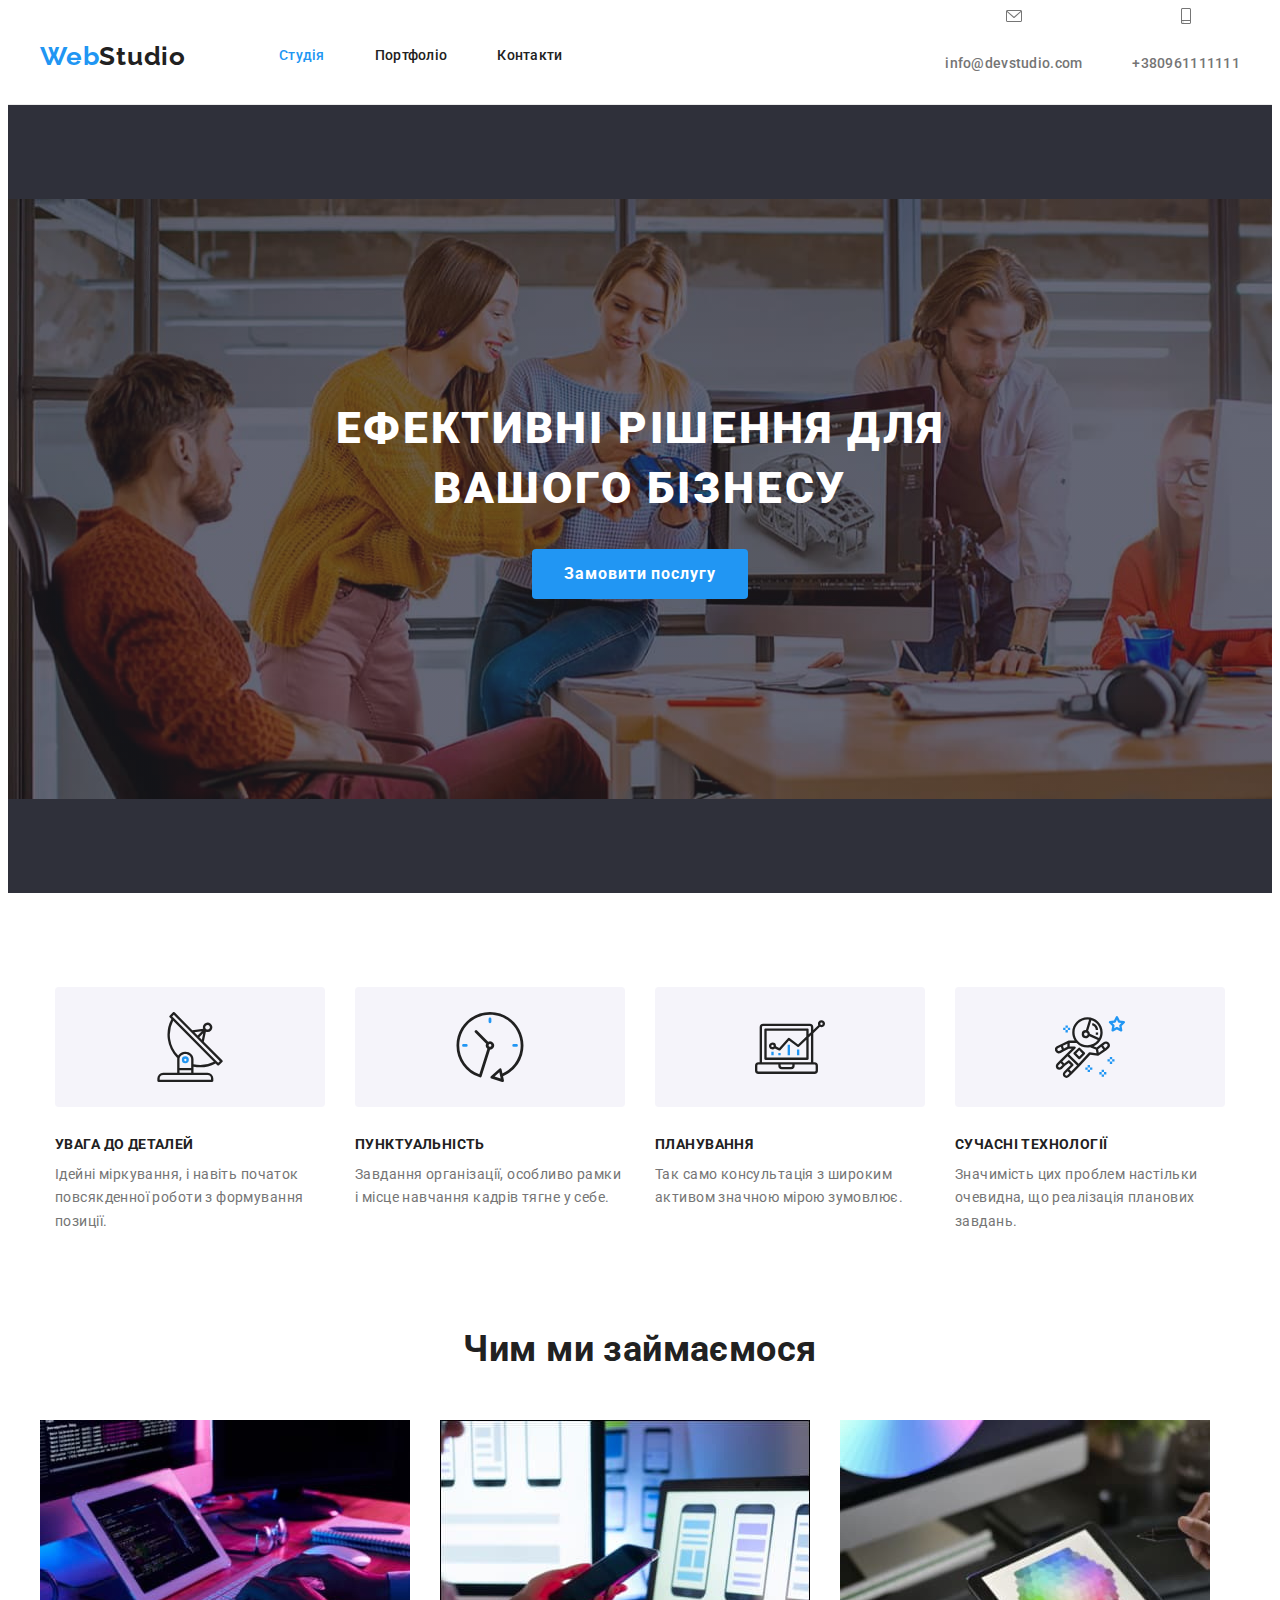
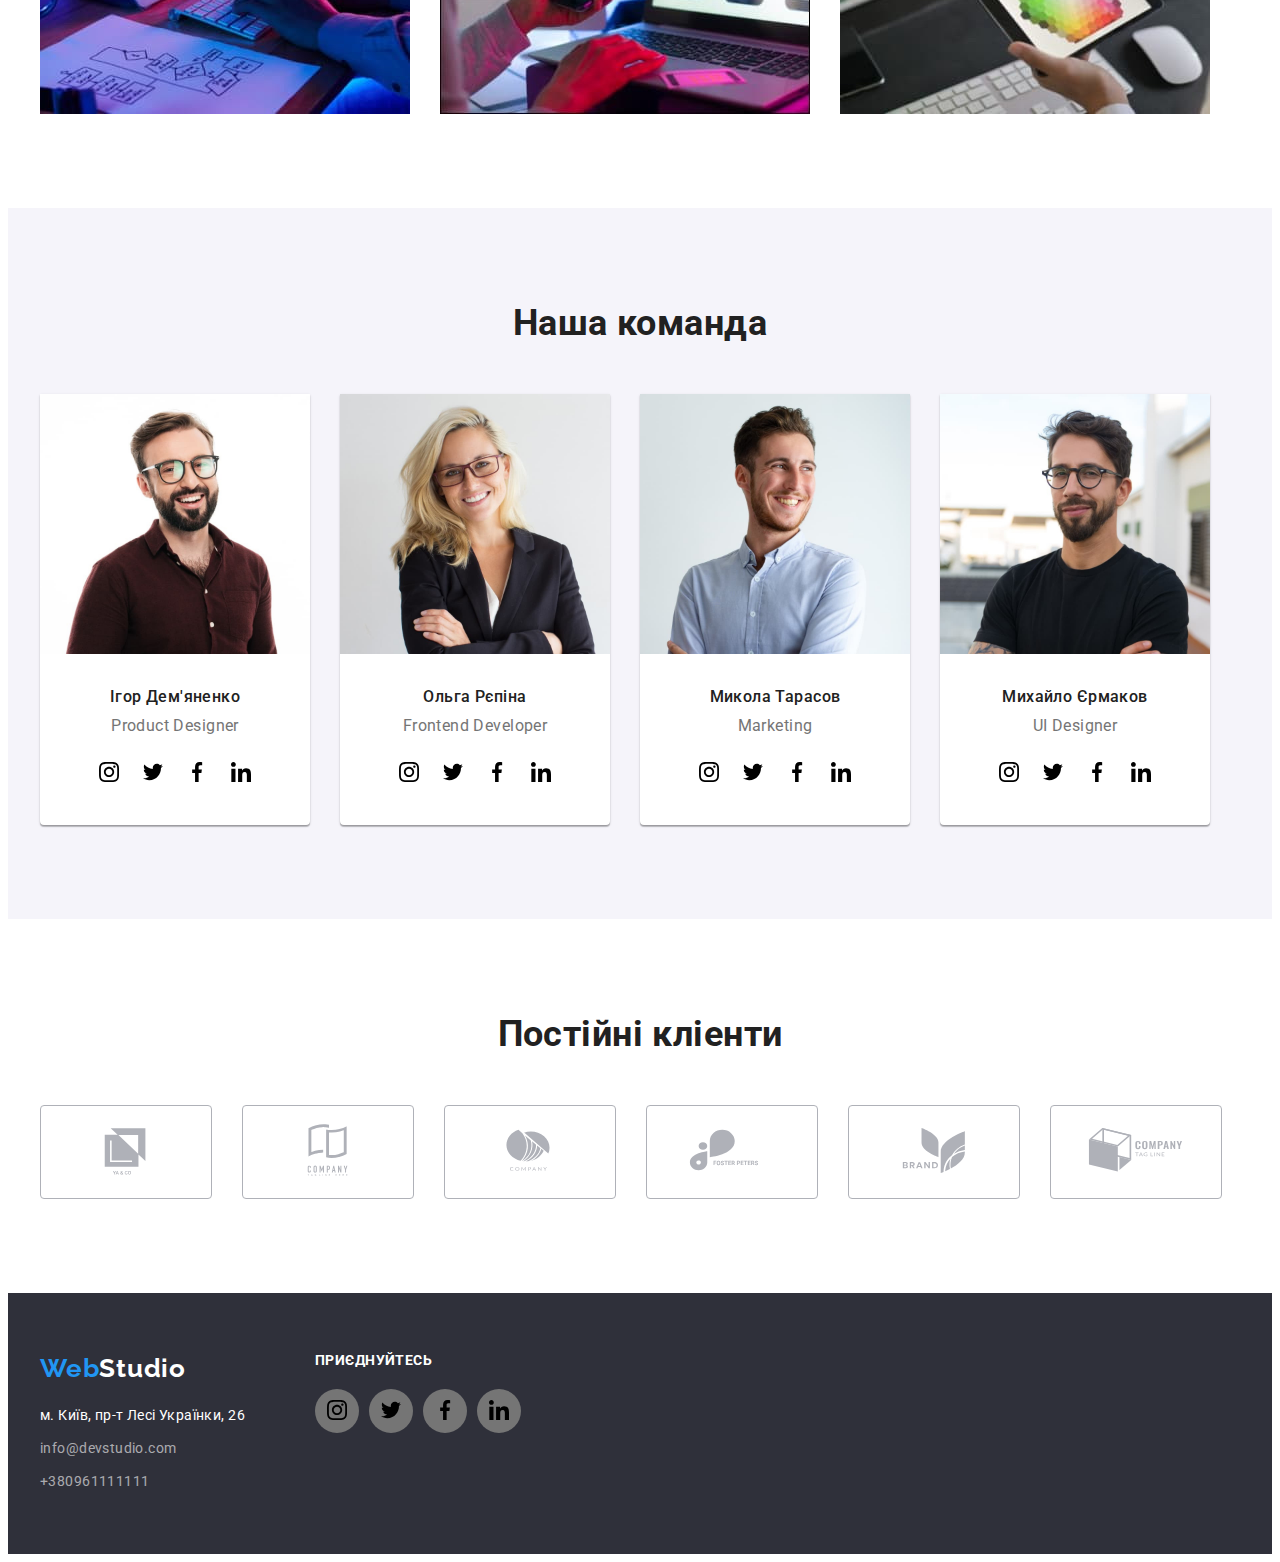
==== index.html @ 3941d67d "зробив посилання" ====
<!DOCTYPE html>
<html lang="uk">

<head>
    <meta charset="UTF-8">
    <meta name="viewport" content="width=device-width, initial-scale=1.0">
    <title>Document</title>
    <link
        href="https://fonts.googleapis.com/css2?family=Raleway:wght@700&family=Roboto:wght@400;500;700;900&display=swap"
        rel="stylesheet" />
    <link rel="stylesheet" href="https://cdnjs.cloudflare.com/ajax/libs/modern-normalize/1.1.0/modern-normalize.min.css"
        integrity="sha512-wpPYUAdjBVSE4KJnH1VR1HeZfpl1ub8YT/NKx4PuQ5NmX2tKuGu6U/JRp5y+Y8XG2tV+wKQpNHVUX03MfMFn9Q=="
        crossorigin="anonymous" referrerpolicy="no-referrer" />
    <link rel="stylesheet" href="./css/styles.css" />
</head>

<body class="page">
    <!--Шапка сайта-->
    <header class="page-header">
        <div class="container contact-container">
            <nav class="main-nav">
                <a href="./index.html" class="logo"><span>Web</span><span class="studio">Studio</span></a>
                <ul class="nav-link list">
                    <li class="item"><a href="Студія" class="link current">Студія</a></li>
                    <li class="item"><a href="./portfolio.html" class="link">Портфоліо</a></li>
                    <li class="item"><a href="Контакти" class="link">Контакти</a></li>
                </ul>
            </nav>
                <ul class="contact-link list">
                    <li class="contact-list icon-mail item"><a href="mailto:info@devstudio.com" class="link">info@devstudio.com</a></li>
                    <li class="contact-list icon-phone item"><a href="tel:+380961111111" class="link">+380961111111</a></li>
                </ul>
        </div>
    </header>
    <main>
        <!--Герой-->
        <section class="section hero">
            <div class="hero-main">
                <h1 class="hero-title">Ефективні рішення для вашого бізнесу</h1>
                <button type="button" class="button-primary">Замовити послугу</button>
            </div>
        </section>

        <!--Особливості-->

        <section class="section section-peculiarities">
            <div class="container">
                <h2 class="visually-hidden">Переваги</h2>
                <ul class="peculiarities">
                    <li class="peculiarities-list icon-antenna item">
                        <h3 class="peculiarities-title">УВАГА ДО ДЕТАЛЕЙ</h3>
                        <p class="peculiarities-text">
                            Ідейні міркування, і навіть початок повсякденної роботи з формування позиції.
                        </p>
                    </li>
                <li class="peculiarities-list icon-clock item">
                    <h2 class="peculiarities-title">ПУНКТУАЛЬНІСТЬ</h2>
                    <p class="peculiarities-text">
                        Завдання організації, особливо рамки і місце навчання кадрів тягне у себе.
                    </p>
                </li>
                <li class="peculiarities-list icon-diagram item">
                    <h2 class="peculiarities-title">ПЛАНУВАННЯ</h2>
                    <p class="peculiarities-text">
                        Так само консультація з широким активом значною мірою зумовлює.
                    </p>
                </li>
                <li class="peculiarities-list icon-astronaut item">
                    <h2 class="peculiarities-title">СУЧАСНІ ТЕХНОЛОГІЇ</h2>
                    <p class="peculiarities-text">
                        Значимість цих проблем настільки очевидна, що реалізація планових завдань.
                    </p>
                </li>
            </ul>
        </section>
        <!--Чим ми займаємося-->
        <section class="section">
    <div class="container">
        <h2 class="section-title">Чим ми займаємося</h2>
        <ul class="container-work list">
            <li class="item">
                <img class="image-work" src="./images/box1.jpg" alt="руки на клавіатурі перед планшетом" width="370" />
            </li>
            <li class="item">
                <img class="image-work" src="./images/img1.jpg" alt="планшет в руках" width="370" />
            </li>
            <li class="item">
                <img class="image-work" src="./images/box3.jpg" alt="телефон в руці" width="370" />
            </li>
        </ul>
    </div>
    </section>

        <!--Наша команда-->
        <section class="section team">
            <div class="container">
                <h2 class="section-title">Наша команда</h2> 
                <ul class="team-list list">
                    <li class="team-container item">
                        <img src="./images/img4.jpg" alt="фото чоловіка" width="270" />
                    <div class="team-comand">
                        <h3 class="team-name">Ігор Дем'яненко</h3>
                        <p class="team-position">Product Designer</p>
                    <ul class="social-list">
                        <li class="social-item">
                        <a href="" class="team-soc-link link">
                            <svg class="icon" width="20" height="20">
                                <use href="./images/symbol-defs.svg#icon-instagram-2"></use>
                            </svg>
                        </a>
                        </li>
                        <li class="social-item">
                        <a href="" class="team-soc-link link">
                            <svg class="icon" width="20" height="20">
                                <use href="./images/symbol-defs.svg#icon-twitter2"></use>
                            </svg>
                        </a>
                        </li>
                        <li class="social-item">
                        <a href="" class="team-soc-link link">
                            <svg class="icon" width="20" height="20">
                                <use href="./images/symbol-defs.svg#icon-facebook2"></use>
                            </svg>
                        </a>
                        </li>
                        <li class="social-item">
                        <a href="" class="team-soc-link link">
                            <svg class="icon" width="20" height="20">
                                <use href="./images/symbol-defs.svg#icon-linkedin2"></use>
                            </svg>
                        </a>
                        </li>
                    </ul>
                    </div>
                    </li>
                    <li class="team-container item">
                        <img src="./images/img2.jpg" alt="фото жінки" width="270" />
                    <div class="team-comand">
                        <h3 class="team-name">Ольга Рєпіна </h3>
                        <p class="team-position">Frontend Developer</p>
                    <ul class="social-list">
                        <li class="social-item">
                            <a href="" class="team-soc-link link">
                                <svg class="icon" width="20" height="20">
                                    <use href="./images/symbol-defs.svg#icon-instagram-2"></use>
                                </svg>
                            </a>
                        </li>
                        <li class="social-item">
                            <a href="" class="team-soc-link link">
                                <svg class="icon" width="20" height="20">
                                    <use href="./images/symbol-defs.svg#icon-twitter2"></use>
                                </svg>
                            </a>
                        </li>
                        <li class="social-item">
                            <a href="" class="team-soc-link link">
                                <svg class="icon" width="20" height="20">
                                    <use href="./images/symbol-defs.svg#icon-facebook2"></use>
                                </svg>
                            </a>
                        </li>
                        <li class="social-item">
                            <a href="" class="team-soc-link link">
                                <svg class="icon" width="20" height="20">
                                    <use href="./images/symbol-defs.svg#icon-linkedin2"></use>
                                </svg>
                            </a>
                        </li>
                    </ul>
                    </div>
                    </li>
                    <li class="team-container item">
                        <img src="./images/img5.jpg" alt="фото чоловіка" width="270" />
                    <div class="team-comand">
                        <h3 class="team-name">Микола Тарасов </h3>
                        <p class="team-position">Marketing</p>
                    <ul class="social-list">
                        <li class="social-item">
                            <a href="" class="team-soc-link link">
                                <svg class="icon" width="20" height="20">
                                    <use href="./images/symbol-defs.svg#icon-instagram-2"></use>
                                </svg>
                            </a>
                        </li>
                        <li class="social-item">
                            <a href="" class="team-soc-link link">
                                <svg class="icon" width="20" height="20">
                                    <use href="./images/symbol-defs.svg#icon-twitter2"></use>
                                </svg>
                            </a>
                        </li>
                        <li class="social-item">
                            <a href="" class="team-soc-link link">
                                <svg class="icon" width="20" height="20">
                                    <use href="./images/symbol-defs.svg#icon-facebook2"></use>
                                </svg>
                            </a>
                        </li>
                        <li class="social-item">
                            <a href="" class="team-soc-link link">
                                <svg class="icon" width="20" height="20">
                                    <use href="./images/symbol-defs.svg#icon-linkedin2"></use>
                                </svg>
                            </a>
                        </li>
                    </ul>
                    </div>
                    </li>
                    <li class="team-container item">
                        <img src="./images/img3.jpg" alt="фото чоловіка" width="270" />
                    <div class="team-comand">
                        <h3 class="team-name">Михайло Єрмаков </h3>
                        <p class="team-position">UI Designer</p>
                    <ul class="social-list">
                        <li class="social-item">
                            <a href="" class="team-soc-link link">
                                <svg class="icon" width="20" height="20">
                                    <use href="./images/symbol-defs.svg#icon-instagram-2"></use>
                                </svg>
                            </a>
                        </li>
                        <li class="social-item">
                            <a href="" class="team-soc-link link">
                                <svg class="icon" width="20" height="20">
                                    <use href="./images/symbol-defs.svg#icon-twitter2"></use>
                                </svg>
                            </a>
                        </li>
                        <li class="social-item">
                            <a href="" class="team-soc-link link">
                                <svg class="icon" width="20" height="20">
                                    <use href="./images/symbol-defs.svg#icon-facebook2"></use>
                                </svg>
                            </a>
                        </li>
                        <li class="social-item">
                            <a href="" class="team-soc-link link">
                                <svg class="icon" width="20" height="20">
                                    <use href="./images/symbol-defs.svg#icon-linkedin2"></use>
                                </svg>
                            </a>
                        </li>
                    </ul>
                    </div>
                    </li>
                </ul>
            </div>
        </section>
        <!--Постійні кліенти-->
        <section class="section">
            <div class="container">
                <h2 class="section-title">Постійні кліенти</h2>
                <ul class="client-list">
                    <li class="client-link item">
                        <a href="">
                            <svg class="icon" width="106" height="60">
                                <use href="./images/icons.svg#icon-logo1"></use>
                            </svg>
                        </a>
                    </li>
                    <li class="client-link item">
                        <a href="">
                            <svg class="icon" width="106" height="60">
                                <use href="./images/icons.svg#icon-logo2"></use>
                            </svg>
                        </a>
                    </li>
                    <li class="client-link item">
                        <a href="">
                            <svg class="icon" width="106" height="60">
                                <use href="./images/icons.svg#icon-logo3"></use>
                            </svg>
                        </a>
                    </li>
                    <li class="client-link item">
                        <a href="">
                            <svg class="icon" width="106" height="60">
                                <use href="./images/icons.svg#icon-logo4"></use>
                            </svg>
                        </a>
                    </li>
                    <li class="client-link item">
                        <a href="">
                            <svg class="icon" width="106" height="60">
                                <use href="./images/icons.svg#icon-logo5"></use>
                            </svg>
                        </a>
                    </li>
                    <li class="client-link item">
                        <a href="">
                            <svg class="icon" width="106" height="60">
                                <use href="./images/icons.svg#icon-logo6"></use>
                            </svg>
                        </a>
                    </li>
                </ul>
            </div>
        </section>
    </main>
    <!--Футер-->
    <footer class="footer">
        <div class="container">
            <div class="container-content">
            <a href="./index.html" class="logo logo-title"><span>Web</span><span class="tipo">Studio</span></a>
            <address class="address">
                <ul class="address-list">
                    <li><a href="https://www.google.com.ua/maps/place/%D0%B1%D1%83%D0%BB.+%D0%9B%D0%B5%D1%81%D0%B8+%D0%A3%D0%BA%D1%80%D0%B0%D0%B8%D0%BD%D0%BA%D0%B8,+26,+%D0%9A%D0%B8%D0%B5%D0%B2,+02000/@50.4265807,30.5383858,17z/data=!3m1!4b1!4m5!3m4!1s0x40d4cf0e033ecbe9:0x57a4dffefec77da0!8m2!3d50.4265807!4d30.5383858?hl=ru"
                            target="_blank" rel="noopener noreferrer" class="address-city"> м. Київ, пр-т Лесі Українки,
                            26</a></li>
                    <li class="top-list">
                        <a href="mailto:info@devstudio.com" class="address-mail">info@devstudio.com</a>
                    </li>
                    <li class="top-list">
                        <a href="tel:+380961111111" class="address-tel">+380961111111</a>
                    </li>
                </ul>
            </address>
            </div>
            <div class="social-container-wrapper">
                <h2 class="social-title">приєднуйтесь</h2>
                <ul class="social-main-list">
                    <li class="social-top-icon">
                        <a href="" class="social-link link">
                            <svg class="icon" width="20" height="20">
                                <use href="./images/symbol-defs.svg#icon-instagram-2"></use>
                            </svg>
                        </a>
                    </li>
                    <li class="social-top-icon">
                        <a href="" class="social-link link">
                            <svg class="icon" width="20" height="20">
                                <use href="./images/symbol-defs.svg#icon-twitter2"></use>
                            </svg>
                        </a>
                    </li>
                    <li class="social-top-icon">
                        <a href="" class="social-link link">
                            <svg class="icon" width="20" height="20">
                                <use href="./images/symbol-defs.svg#icon-facebook2"></use>
                            </svg>
                        </a>
                    </li>
                    <li class="social-top-icon">
                        <a href="" class="social-link link">
                            <svg class="icon" width="20" height="20">
                                <use href="./images/symbol-defs.svg#icon-linkedin2"></use>
                            </svg>
                        </a>
                    </li>
                </ul>
            </div>
        </div>
    </footer>
    </body>

</html>
---- css/styles.css ----
:root {
  --primary-text-color: #212121;
  --title-text-color: #757575;
  --accent-color: #2196f3;
  --primary-white-color: #ffffff;
  --primary-black-color: #2f303a;
  --title-white-color: rgba(255, 255, 255, 0.6);
  --background-grey-color: #F5F4FA;
  --icons-color: rgba(175, 177, 184, 1);
}

p,
h1,
h2,
h3,
h4,
h5,
h6 {
  margin: 0;
}

ul {
  margin: 0;
  padding-left: 0;
  list-style: none;
}

/* Шапка сайта */

body {
  background-color: var(--primary-white-color);
  color: var(--primary-text-color);
  font-family: roboto, sans-serif;
  font-size: 14px;
  letter-spacing: 0.03em;
}

.page-header {
  border-bottom: 1px solid #ececec;
}

.container {
  margin-left: auto;
  margin-right: auto;
  width: 1200px;
  padding-left: 15px;
  padding-right: 15px;
}

.list {
  padding: 0;
  margin: 0;
  list-style: none;
}

.link {
  text-decoration: none;
  margin: 0;
}

a {
  text-decoration: none;
}

.button {
  cursor: pointer;
}

.section {
  padding-top: 94px;
  padding-bottom: 94px;
}

.main-nav,
.contact-container {
  display: flex;
  align-items: center;
}

.nav-link,
.contact-link {
  display: flex;
  align-items: center;
}

.nav-link {
  margin-left: 93px;
}

.logo {
  display: inline-block;
  color: var(--accent-color);
  font-family: raleway, sans-serif;
  font-size: 26px;
  font-weight: 700;
  line-height: 1.19;
  letter-spacing: 0.03em;
}

.studio {
  color: var(--primary-text-color);
}

.contact-link {
  margin-left: auto;
}

.nav-link li:not(:first-child),
.contact-link li:not(:first-child) {
  margin-left: 50px;
}

.nav-link .link {
  display: block;
  padding: 32px 0;
  font-weight: 500;
  color: var(--primary-text-color);
  line-height: 1.14;
  letter-spacing: 0.02em;
  text-decoration: none;
}

.contact-list::before {
  display: block;
  content: "";
  height: 16px;
  margin: 0;
  background-repeat: no-repeat;
  background-position: center;
}

.icon-mail::before {
  background-image: url("../images/icon-mail.svg");
}

.icon-phone::before {
  background-image: url("../images/icon-phone.svg");
}

.link:hover,
.link:focus {
  color: var(--accent-color);
}

.contact-link .link:hover,
.contact-link .link:focus {
  color: var(--accent-color);
}

.contact-link .link {
  display: block;
  padding: 32px 0;
  color: var(--title-text-color);
  font-weight: 500;
  line-height: 1.14;
  letter-spacing: 0.02em;
  text-decoration: none;
}

.link.current {
  color: var(--accent-color);
  font-weight: 500;
  font-size: 14px;
  line-height: 1.14;
  letter-spacing: 0.02em;
  text-decoration: none;
}

/* Герой */

.hero {
  text-align: center;
  background-color:var(--primary-black-color);
}

.hero-main {
  text-align: center;
  padding-top: 200px;
  padding-bottom: 200px;
  max-width: 1600px;
  margin: 0px auto;

background-image: linear-gradient(
  rgba(47, 48, 58, 0.4),
  rgba(47, 48, 58, 0.4)),
  url(../images/Img001.jpg);
}

.hero-title {
  max-width: 696px;
  margin-right: auto;
  margin-left: auto;
  margin-bottom: 30px;
  color: var(--primary-white-color);
  font-weight: 900;
  font-size: 44px;
  line-height: 1.36;
  text-align: center;
  letter-spacing: 0.06em;
  text-transform: uppercase;
}

.button-primary {
  display: inline-block;
  color: var(--primary-white-color);
  background-color: var(--accent-color);
  font-family: inherit;
  font-style: normal;
  font-weight: 700;
  font-size: 16px;
  line-height: 1.88;
  align-items: center;
  text-align: center;
  cursor: pointer;
  padding: 10px 32px;
  letter-spacing: 0.06em;
  border-radius: 4px;
  border: none;
}

/* Особливості */

.section-peculiarities {
  padding-bottom: 0;
}

.peculiarities {
  display: flex;
  text-decoration: none;
  justify-content: center;
}

.peculiarities .item +.item {
  margin-left: 30px;
}

.peculiarities-list::before {
  display: block;
  content: "";
  height: 120px;
  margin-bottom: 30px;
  border-radius: 4px;
  background-size: 70px;
  background-repeat: no-repeat;
  background-position: center;
  background-color: var(--background-grey-color);
}

.icon-antenna::before {
background-image: url("../images/icon-antenna.svg");
}

.icon-clock::before {
  background-image: url("../images/icon-clock.svg");
}

.icon-diagram::before {
  background-image: url("../images/icon-diagram.svg");
}

.icon-astronaut::before {
  background-image: url("../images/icon-astronaut.svg");
} 

.peculiarities-title {
  margin-bottom: 10px;
  color: var(--primary-text-color);
  font-weight: 700;
  font-size: 14px;
  line-height: 1.14;
  letter-spacing: 0.03em;
}

.peculiarities-text {
  width: 270px;
  color: var(--title-text-color);
  font-weight: 400;
  font-size: 14px;
  line-height: 1.7;
  letter-spacing: 0.03em;
}

/* Чим ми займаємося */

.section-title {
  margin-bottom: 50px;
  text-align: center;
  color: var(--primary-text-color);
  font-size: 36px;
  line-height: 1.17;
}

.container-work {
  display: flex;
}

.image-work {
  display: block;
  width: 370px;
}

.container-work .item+.item {
  margin-left: 30px;
}

/* Наша команда */

.team-container {
  width: 270px;
  box-shadow: 0px 1px 3px rgba(0, 0, 0, 0.12), 0px 1px 1px rgba(0, 0, 0, 0.14),
  0px 2px 1px rgba(0, 0, 0, 0.2);
  border-radius: 0px 0px 4px 4px;
  background: var(--primary-white-color);
}

.team-list {
  display: flex;
}

.team-list .item +.item {
  margin-left: 30px;
}

.team-comand {
  padding: 30px;
}

.social-list {
  display: flex;
  align-items: center;
  justify-content: center;
}

.social-item {
  display: flex;
  align-items: center;
  justify-content: center;
  width: 44px;
  height: 44px;
  background-color: var(--primary-white-color);
  border-radius: 50%;
}

.team {
 background-color:var(--background-grey-color);
}

.team-name {
  margin-bottom: 10px;
  text-align: center;
  color: var(--primary-text-color);
  font-weight: 500;
  font-size: 16px;
  line-height: 1.19;
}

.team-position {
  margin-bottom: 16px;
  text-align: center;
  color: var(--title-text-color);
  font-weight: 400;
  font-size: 16px;
  line-height: 1.19;
}

 /*--Постійні кліенти--*/

.client-list {
  display: flex;
}

.client-link {
  display: flex;
  align-items: center;
  justify-content: center;
  border: 1px solid var(--icons-color);
  width: 170px;
  height: 92px;
  border-radius: 4px;
  cursor: pointer;
}
.client-list .item+.item {
  margin-left: 30px;
}

.btns {
  display: flex;
  justify-content: center;
  margin-bottom: 50px;
}

.btns li:not(:first-child) {
  margin-left: 8px;
}

.btns .btn-style {
  background-color: var(--background-grey-color);
  color: var(--primiry);
  font-weight: 500;
  line-height: calc(26 / 16);
  letter-spacing: 0.03em;
  padding: 6px 22px;
  border-radius: 4px;
  box-shadow: none;
  cursor: pointer;
  border: none;
}

.btns .btn-style:hover,
.btns .btn-style:focus {
  background-color: var(--accent-color);
  color: var(--primary-white-color);
}

.items {
  display: inline-block;
}

.items .desing-style {
  padding: 20px 24px;
  border-left: 1px solid #eeeeee;
  border-right: 1px solid #eeeeee;
  border-bottom: 1px solid #eeeeee;
}

.items:hover,
.items:focus {
  box-shadow: 0px 1px 1px rgba(0, 0, 0, 0.12), 0px 4px 4px rgba(0, 0, 0, 0.06),
    1px 4px 6px rgba(0, 0, 0, 0.16);
}

.desing-page li {
  margin-left: 30px;
  margin-top: 30px;
}

.desing-page li:nth-child(3n + 1) {
  margin-left: 0px;
}

.desing-page li:nth-child(-n + 3) {
  margin-top: 0px;
}

.desing-page {
  display: flex;
  flex-wrap: wrap;
}

.desing-list {
  margin-bottom: 4px;
  color: var(--primary-text-color);
  font-weight: 700;
  font-size: 18px;
  line-height: 2;
  letter-spacing: 0.06em;
  text-decoration: none;
}

.desing-title {
  color: var(--title-text-color);
  font-size: 16px;
  line-height: 1.88;
  text-decoration: none;
}

/* Футер */

.footer {
  padding-top: 60px;
  padding-bottom: 60px;
  background-color: var(--primary-black-color);
}

.logo-title {
  margin-bottom: 20px;
}

.address-list .address-mail .address-tel {
  text-decoration: none;
  font-style: normal;
}

.address-mail:hover,
.address-mail:focus {
  color: var(--accent-color);
}

.address-tel:hover,
.address-tel:focus {
  color: var(--accent-color);
}

.top-list {
  margin-top: 9px;
}

.address-city {
  color: var(--primary-white-color);
  font-style: normal;
  line-height: 1.71;
  text-decoration: none;
}

.address-tel,
.address-mail {
  color: var(--title-white-color);
  font-style: normal;
  line-height: 1.71;
  text-decoration: none;
}

.tipo {
  color: var(--primary-white-color);
}

.footer .container {
  display: flex;
}

.social-main-list {
  display: flex;
  gap: 10px;
}

.social-container-wrapper {
  margin-left: 70px;
  padding: 0;
}

.social-title {
  display: flex;
  align-items: center;
  justify-content: start;
  margin-bottom: 20px;
  color: var(--primary-white-color);
  font-style: normal;
  font-weight: 700;
  font-size: 14px;
  line-height: 1.14;
  letter-spacing: 0.03em;
  text-transform: uppercase;
}

.social-top-icon {
  display: flex;
  align-items: center;
  justify-content: center;
  width: 44px;
  height: 44px;
  background-color: var(--title-text-color);
  border-radius: 50%;
  cursor: pointer;
}

.social-top-icon:focus,
.social-top-icon:hover {
  background-color: var(--accent-color);
}

.visually-hidden {
  position: absolute;
  width: 1px;
  height: 1px;
  margin: -1px;
  border: 0;
  padding: 0;

  white-space: nowrap;
  clip-path: inset(100%);
  clip: rect(0 0 0 0);
  overflow: hidden;
}
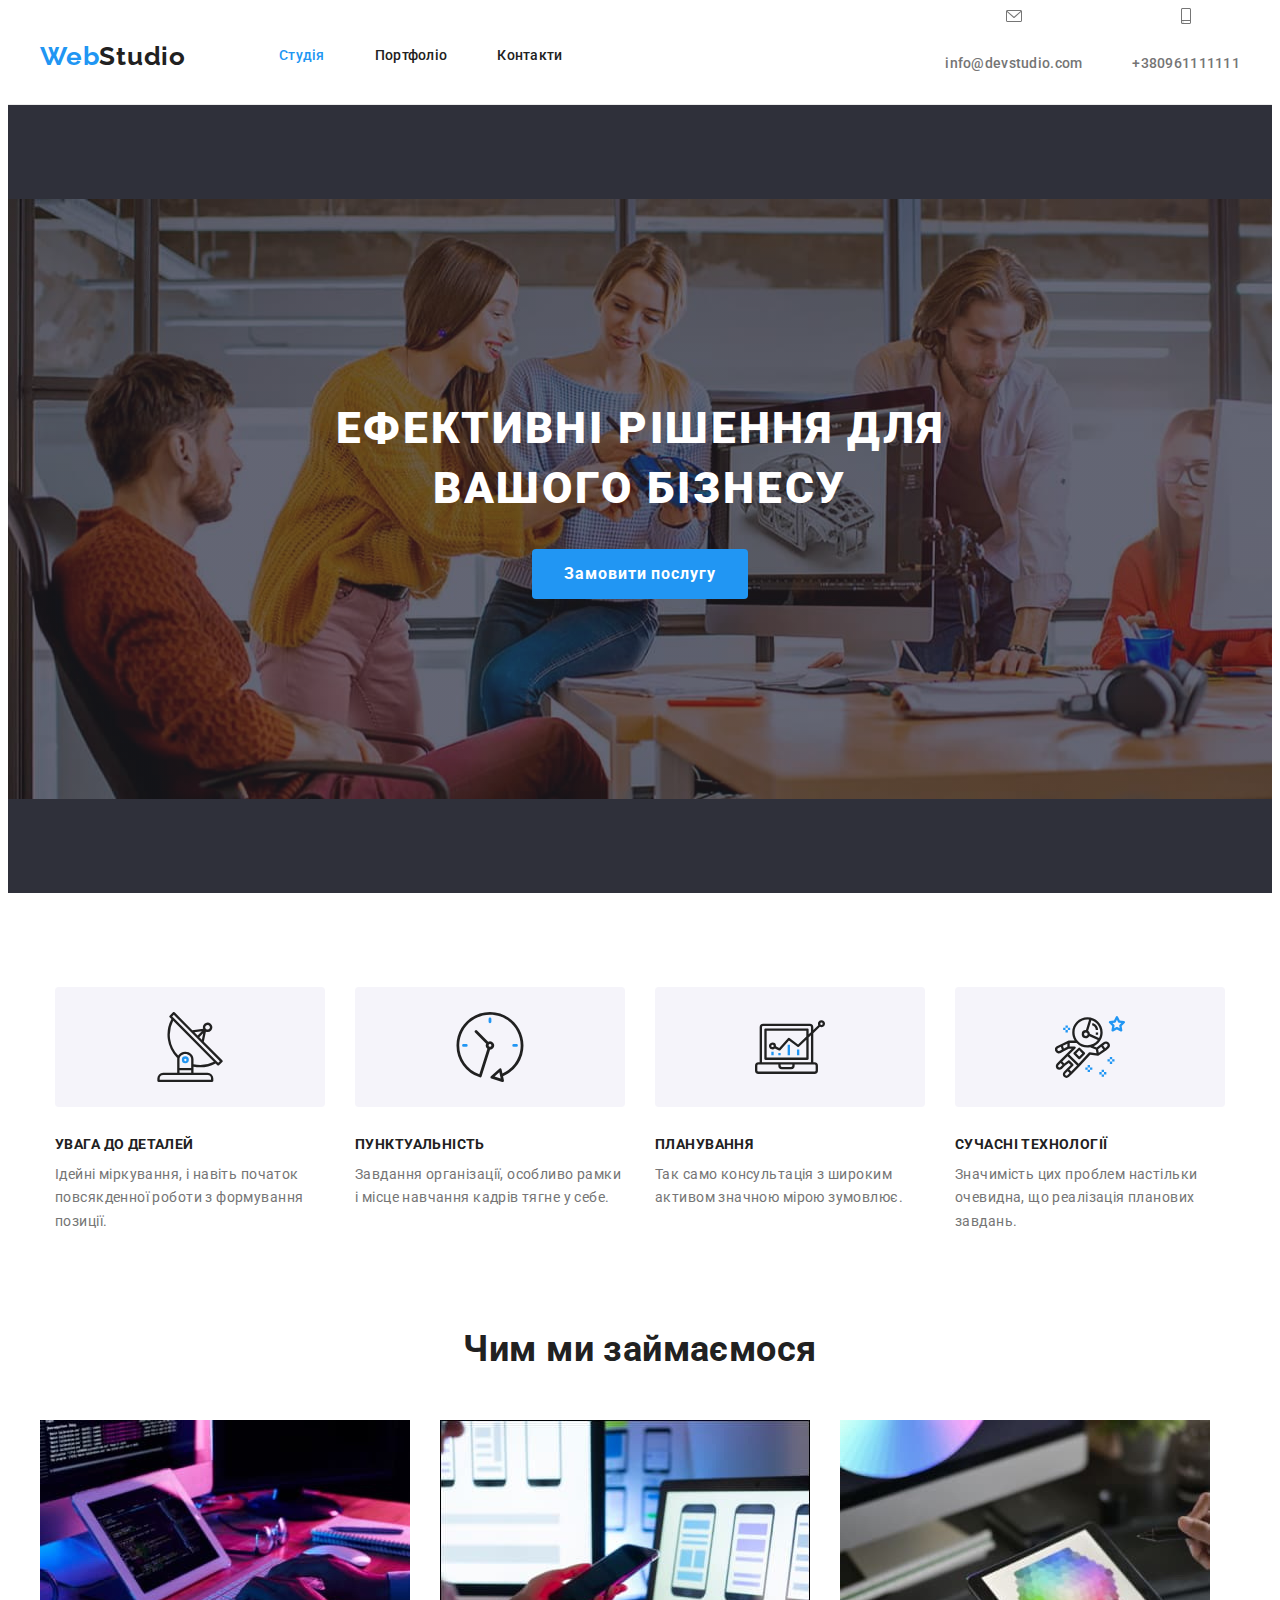
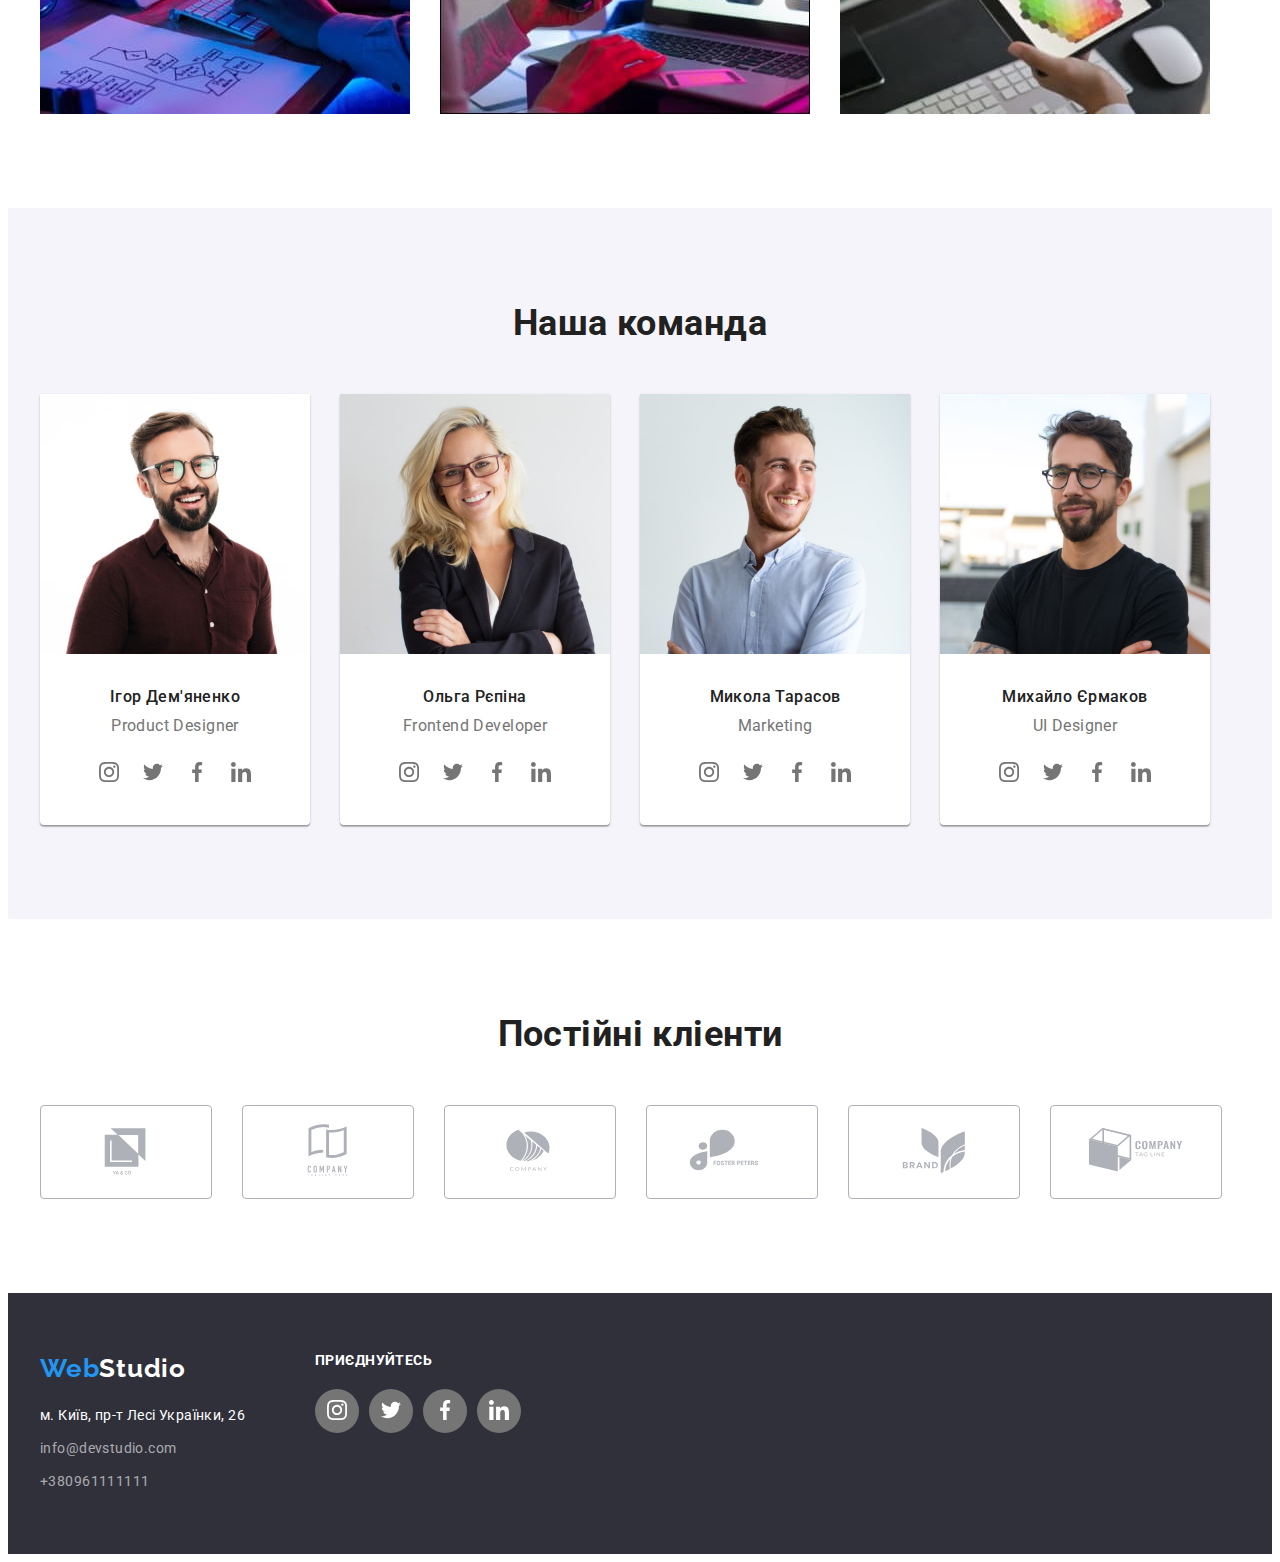
==== commit 62739e10: "доповнення" ====
--- a/index.html
+++ b/index.html
@@ -105,28 +105,28 @@
                         <li class="social-item">
                         <a href="" class="team-soc-link link">
                             <svg class="icon" width="20" height="20">
-                                <use href="./images/symbol-defs.svg#icon-instagram-2"></use>
+                                <use href="./images/icons.svg#icon-instagram-2"></use>
                             </svg>
                         </a>
                         </li>
                         <li class="social-item">
                         <a href="" class="team-soc-link link">
                             <svg class="icon" width="20" height="20">
-                                <use href="./images/symbol-defs.svg#icon-twitter2"></use>
+                                <use href="./images/icons.svg#icon-twitter2"></use>
                             </svg>
                         </a>
                         </li>
                         <li class="social-item">
                         <a href="" class="team-soc-link link">
                             <svg class="icon" width="20" height="20">
-                                <use href="./images/symbol-defs.svg#icon-facebook2"></use>
+                                <use href="./images/icons.svg#icon-facebook2"></use>
                             </svg>
                         </a>
                         </li>
                         <li class="social-item">
                         <a href="" class="team-soc-link link">
                             <svg class="icon" width="20" height="20">
-                                <use href="./images/symbol-defs.svg#icon-linkedin2"></use>
+                                <use href="./images/icons.svg#icon-linkedin2"></use>
                             </svg>
                         </a>
                         </li>
@@ -142,28 +142,28 @@
                         <li class="social-item">
                             <a href="" class="team-soc-link link">
                                 <svg class="icon" width="20" height="20">
-                                    <use href="./images/symbol-defs.svg#icon-instagram-2"></use>
-                                </svg>
-                            </a>
-                        </li>
-                        <li class="social-item">
-                            <a href="" class="team-soc-link link">
-                                <svg class="icon" width="20" height="20">
-                                    <use href="./images/symbol-defs.svg#icon-twitter2"></use>
-                                </svg>
-                            </a>
-                        </li>
-                        <li class="social-item">
-                            <a href="" class="team-soc-link link">
-                                <svg class="icon" width="20" height="20">
-                                    <use href="./images/symbol-defs.svg#icon-facebook2"></use>
-                                </svg>
-                            </a>
-                        </li>
-                        <li class="social-item">
-                            <a href="" class="team-soc-link link">
-                                <svg class="icon" width="20" height="20">
-                                    <use href="./images/symbol-defs.svg#icon-linkedin2"></use>
+                                    <use href="./images/icons.svg#icon-instagram-2"></use>
+                                </svg>
+                            </a>
+                        </li>
+                        <li class="social-item">
+                            <a href="" class="team-soc-link link">
+                                <svg class="icon" width="20" height="20">
+                                    <use href="./images/icons.svg#icon-twitter2"></use>
+                                </svg>
+                            </a>
+                        </li>
+                        <li class="social-item">
+                            <a href="" class="team-soc-link link">
+                                <svg class="icon" width="20" height="20">
+                                    <use href="./images/icons.svg#icon-facebook2"></use>
+                                </svg>
+                            </a>
+                        </li>
+                        <li class="social-item">
+                            <a href="" class="team-soc-link link">
+                                <svg class="icon" width="20" height="20">
+                                    <use href="./images/icons.svg#icon-linkedin2"></use>
                                 </svg>
                             </a>
                         </li>
@@ -179,28 +179,28 @@
                         <li class="social-item">
                             <a href="" class="team-soc-link link">
                                 <svg class="icon" width="20" height="20">
-                                    <use href="./images/symbol-defs.svg#icon-instagram-2"></use>
-                                </svg>
-                            </a>
-                        </li>
-                        <li class="social-item">
-                            <a href="" class="team-soc-link link">
-                                <svg class="icon" width="20" height="20">
-                                    <use href="./images/symbol-defs.svg#icon-twitter2"></use>
-                                </svg>
-                            </a>
-                        </li>
-                        <li class="social-item">
-                            <a href="" class="team-soc-link link">
-                                <svg class="icon" width="20" height="20">
-                                    <use href="./images/symbol-defs.svg#icon-facebook2"></use>
-                                </svg>
-                            </a>
-                        </li>
-                        <li class="social-item">
-                            <a href="" class="team-soc-link link">
-                                <svg class="icon" width="20" height="20">
-                                    <use href="./images/symbol-defs.svg#icon-linkedin2"></use>
+                                    <use href="./images/icons.svg#icon-instagram-2"></use>
+                                </svg>
+                            </a>
+                        </li>
+                        <li class="social-item">
+                            <a href="" class="team-soc-link link">
+                                <svg class="icon" width="20" height="20">
+                                    <use href="./images/icons.svg#icon-twitter2"></use>
+                                </svg>
+                            </a>
+                        </li>
+                        <li class="social-item">
+                            <a href="" class="team-soc-link link">
+                                <svg class="icon" width="20" height="20">
+                                    <use href="./images/icons.svg#icon-facebook2"></use>
+                                </svg>
+                            </a>
+                        </li>
+                        <li class="social-item">
+                            <a href="" class="team-soc-link link">
+                                <svg class="icon" width="20" height="20">
+                                    <use href="./images/icons.svg#icon-linkedin2"></use>
                                 </svg>
                             </a>
                         </li>
@@ -216,28 +216,28 @@
                         <li class="social-item">
                             <a href="" class="team-soc-link link">
                                 <svg class="icon" width="20" height="20">
-                                    <use href="./images/symbol-defs.svg#icon-instagram-2"></use>
-                                </svg>
-                            </a>
-                        </li>
-                        <li class="social-item">
-                            <a href="" class="team-soc-link link">
-                                <svg class="icon" width="20" height="20">
-                                    <use href="./images/symbol-defs.svg#icon-twitter2"></use>
-                                </svg>
-                            </a>
-                        </li>
-                        <li class="social-item">
-                            <a href="" class="team-soc-link link">
-                                <svg class="icon" width="20" height="20">
-                                    <use href="./images/symbol-defs.svg#icon-facebook2"></use>
-                                </svg>
-                            </a>
-                        </li>
-                        <li class="social-item">
-                            <a href="" class="team-soc-link link">
-                                <svg class="icon" width="20" height="20">
-                                    <use href="./images/symbol-defs.svg#icon-linkedin2"></use>
+                                    <use href="./images/icons.svg#icon-instagram-2"></use>
+                                </svg>
+                            </a>
+                        </li>
+                        <li class="social-item">
+                            <a href="" class="team-soc-link link">
+                                <svg class="icon" width="20" height="20">
+                                    <use href="./images/icons.svg#icon-twitter2"></use>
+                                </svg>
+                            </a>
+                        </li>
+                        <li class="social-item">
+                            <a href="" class="team-soc-link link">
+                                <svg class="icon" width="20" height="20">
+                                    <use href="./images/icons.svg#icon-facebook2"></use>
+                                </svg>
+                            </a>
+                        </li>
+                        <li class="social-item">
+                            <a href="" class="team-soc-link link">
+                                <svg class="icon" width="20" height="20">
+                                    <use href="./images/icons.svg#icon-linkedin2"></use>
                                 </svg>
                             </a>
                         </li>
@@ -323,28 +323,28 @@
                     <li class="social-top-icon">
                         <a href="" class="social-link link">
                             <svg class="icon" width="20" height="20">
-                                <use href="./images/symbol-defs.svg#icon-instagram-2"></use>
+                                <use href="./images/icons.svg#icon-instagram"></use>
                             </svg>
                         </a>
                     </li>
                     <li class="social-top-icon">
                         <a href="" class="social-link link">
                             <svg class="icon" width="20" height="20">
-                                <use href="./images/symbol-defs.svg#icon-twitter2"></use>
+                                <use href="./images/icons.svg#icon-twitter"></use>
                             </svg>
                         </a>
                     </li>
                     <li class="social-top-icon">
                         <a href="" class="social-link link">
                             <svg class="icon" width="20" height="20">
-                                <use href="./images/symbol-defs.svg#icon-facebook2"></use>
+                                <use href="./images/icons.svg#icon-facebook"></use>
                             </svg>
                         </a>
                     </li>
                     <li class="social-top-icon">
                         <a href="" class="social-link link">
                             <svg class="icon" width="20" height="20">
-                                <use href="./images/symbol-defs.svg#icon-linkedin2"></use>
+                                <use href="./images/icons.svg#icon-linkedin"></use>
                             </svg>
                         </a>
                     </li>
--- a/css/styles.css
+++ b/css/styles.css
@@ -339,6 +339,11 @@
   height: 44px;
   background-color: var(--primary-white-color);
   border-radius: 50%;
+}
+
+.social-list .link:focus,
+.social-list .link:hover {
+ color: var(--accent-color);
 }
 
 .team {
@@ -553,6 +558,10 @@
   cursor: pointer;
 }
 
+.icon {
+  fill: var(--primary-white-color);
+}
+
 .social-top-icon:focus,
 .social-top-icon:hover {
   background-color: var(--accent-color);
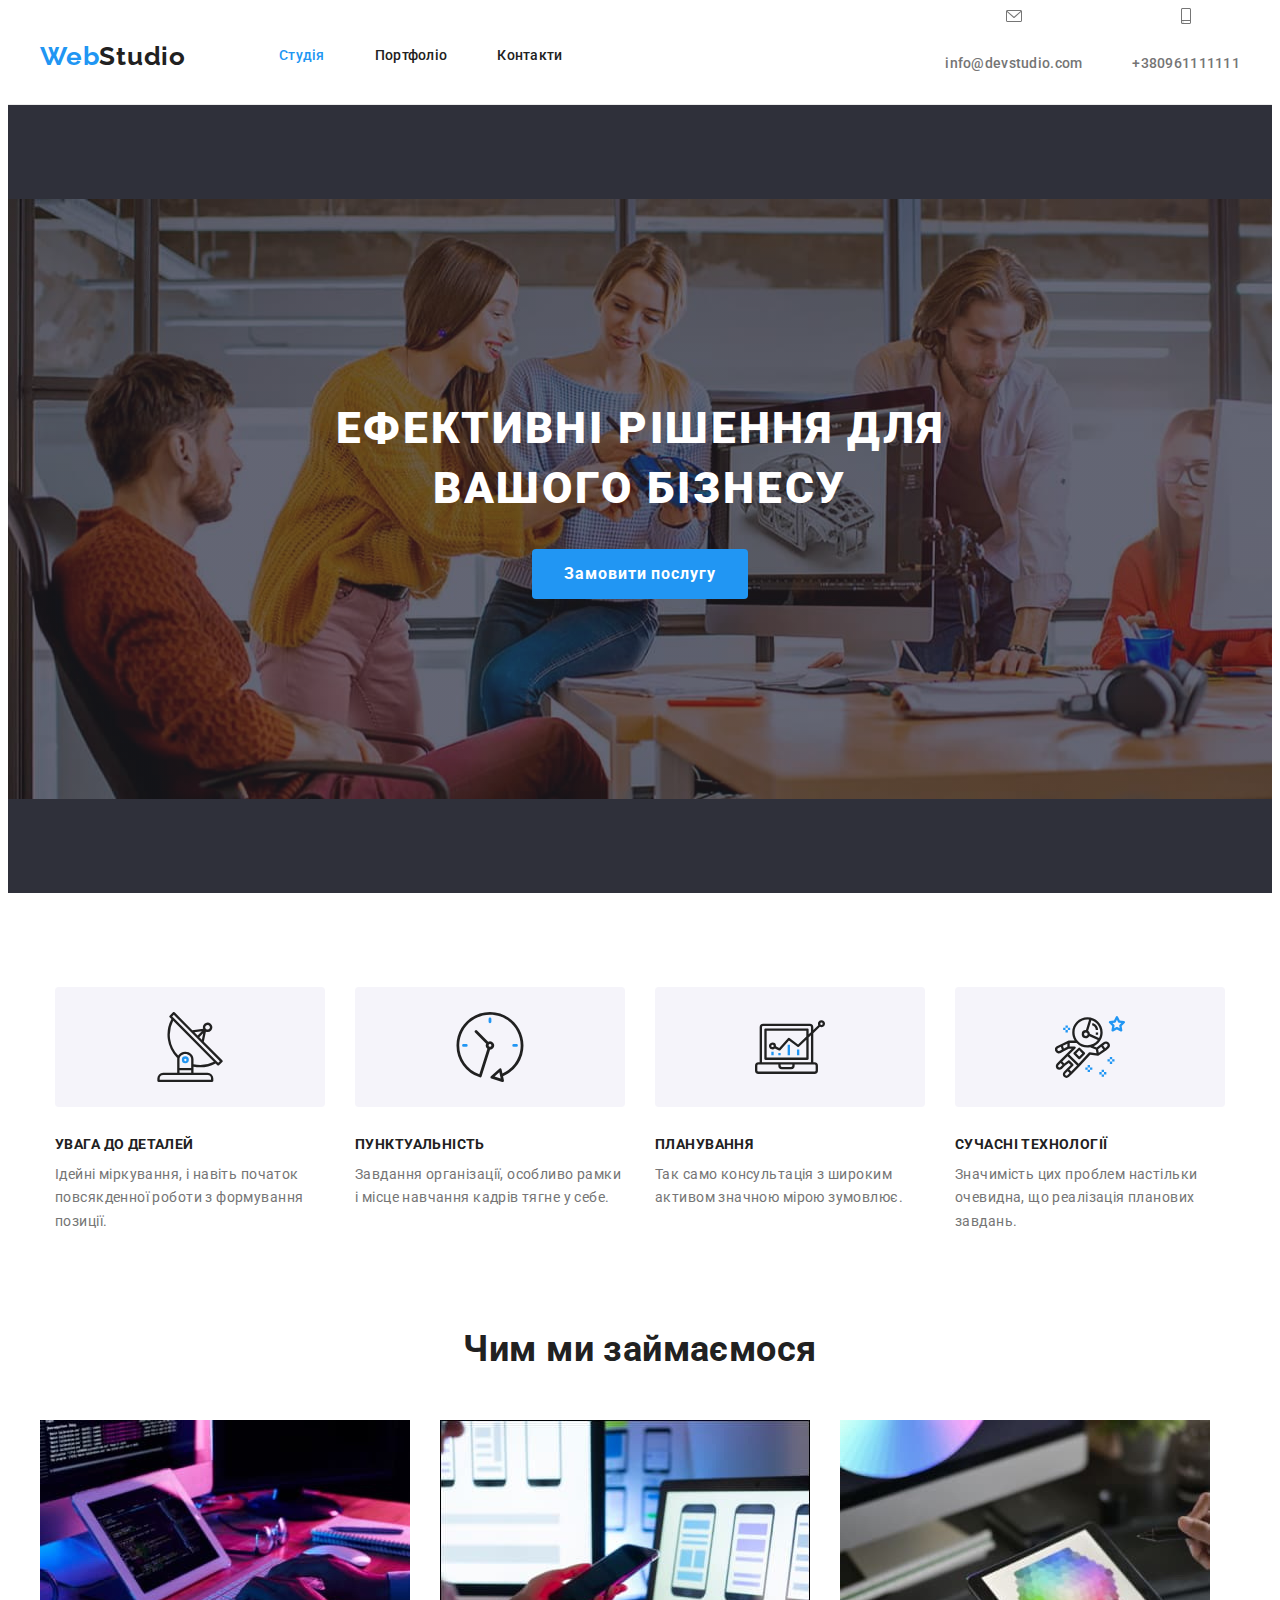
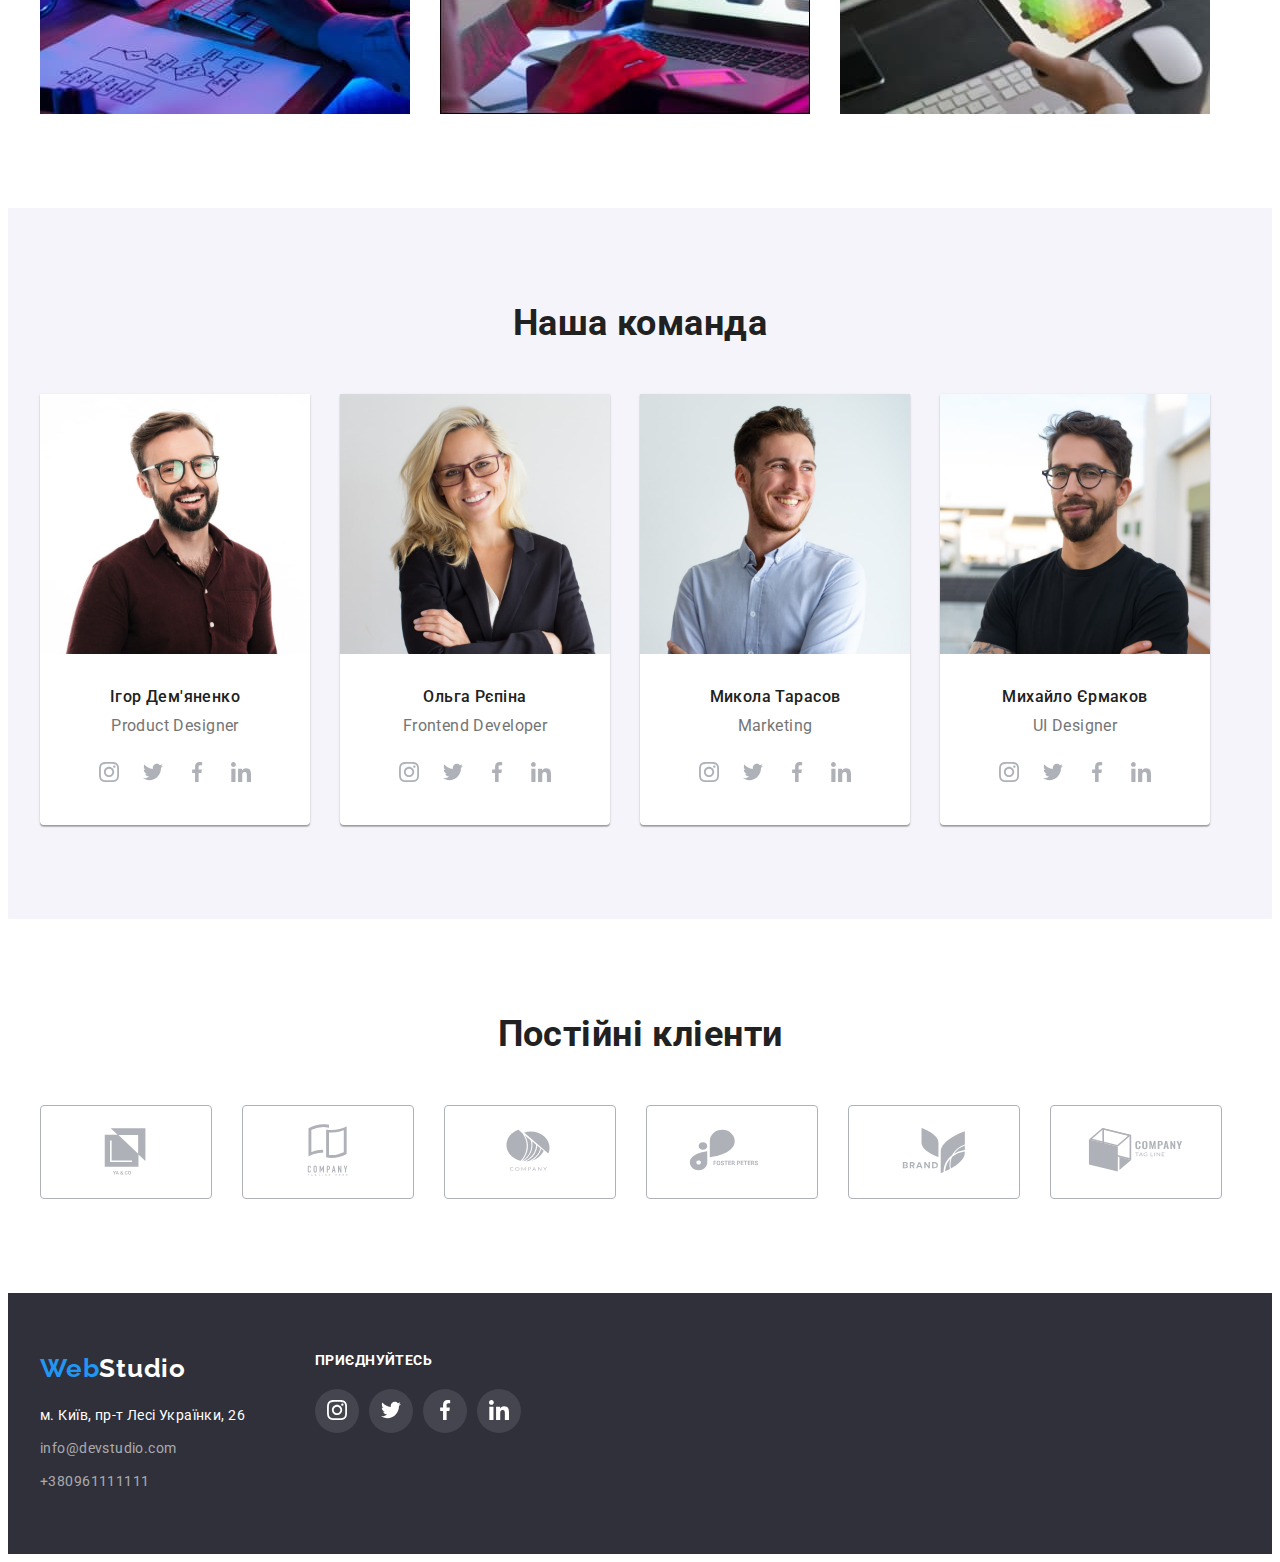
==== commit f22eed93: "зміни" ====
--- a/index.html
+++ b/index.html
@@ -103,30 +103,30 @@
                         <p class="team-position">Product Designer</p>
                     <ul class="social-list">
                         <li class="social-item">
-                        <a href="" class="team-soc-link link">
-                            <svg class="icon" width="20" height="20">
-                                <use href="./images/icons.svg#icon-instagram-2"></use>
-                            </svg>
-                        </a>
-                        </li>
-                        <li class="social-item">
-                        <a href="" class="team-soc-link link">
-                            <svg class="icon" width="20" height="20">
-                                <use href="./images/icons.svg#icon-twitter2"></use>
-                            </svg>
-                        </a>
-                        </li>
-                        <li class="social-item">
-                        <a href="" class="team-soc-link link">
-                            <svg class="icon" width="20" height="20">
-                                <use href="./images/icons.svg#icon-facebook2"></use>
-                            </svg>
-                        </a>
-                        </li>
-                        <li class="social-item">
-                        <a href="" class="team-soc-link link">
-                            <svg class="icon" width="20" height="20">
-                                <use href="./images/icons.svg#icon-linkedin2"></use>
+                        <a href="">
+                            <svg class="icon" width="20" height="20">
+                                <use href="./images/icons.svg#icon-instagram"></use>
+                            </svg>
+                        </a>
+                        </li>
+                        <li class="social-item">
+                        <a href="">
+                            <svg class="icon" width="20" height="20">
+                                <use href="./images/icons.svg#icon-twitter"></use>
+                            </svg>
+                        </a>
+                        </li>
+                        <li class="social-item">
+                        <a href="">
+                            <svg class="icon" width="20" height="20">
+                                <use href="./images/icons.svg#icon-facebook"></use>
+                            </svg>
+                        </a>
+                        </li>
+                        <li class="social-item">
+                        <a href="">
+                            <svg class="icon" width="20" height="20">
+                                <use href="./images/icons.svg#icon-linkedin"></use>
                             </svg>
                         </a>
                         </li>
@@ -140,30 +140,30 @@
                         <p class="team-position">Frontend Developer</p>
                     <ul class="social-list">
                         <li class="social-item">
-                            <a href="" class="team-soc-link link">
-                                <svg class="icon" width="20" height="20">
-                                    <use href="./images/icons.svg#icon-instagram-2"></use>
-                                </svg>
-                            </a>
-                        </li>
-                        <li class="social-item">
-                            <a href="" class="team-soc-link link">
-                                <svg class="icon" width="20" height="20">
-                                    <use href="./images/icons.svg#icon-twitter2"></use>
-                                </svg>
-                            </a>
-                        </li>
-                        <li class="social-item">
-                            <a href="" class="team-soc-link link">
-                                <svg class="icon" width="20" height="20">
-                                    <use href="./images/icons.svg#icon-facebook2"></use>
-                                </svg>
-                            </a>
-                        </li>
-                        <li class="social-item">
-                            <a href="" class="team-soc-link link">
-                                <svg class="icon" width="20" height="20">
-                                    <use href="./images/icons.svg#icon-linkedin2"></use>
+                            <a href="">
+                                <svg class="icon" width="20" height="20">
+                                    <use href="./images/icons.svg#icon-instagram"></use>
+                                </svg>
+                            </a>
+                        </li>
+                        <li class="social-item">
+                            <a href="">
+                                <svg class="icon" width="20" height="20">
+                                    <use href="./images/icons.svg#icon-twitter"></use>
+                                </svg>
+                            </a>
+                        </li>
+                        <li class="social-item">
+                            <a href="">
+                                <svg class="icon" width="20" height="20">
+                                    <use href="./images/icons.svg#icon-facebook"></use>
+                                </svg>
+                            </a>
+                        </li>
+                        <li class="social-item">
+                            <a href="">
+                                <svg class="icon" width="20" height="20">
+                                    <use href="./images/icons.svg#icon-linkedin"></use>
                                 </svg>
                             </a>
                         </li>
@@ -177,30 +177,30 @@
                         <p class="team-position">Marketing</p>
                     <ul class="social-list">
                         <li class="social-item">
-                            <a href="" class="team-soc-link link">
-                                <svg class="icon" width="20" height="20">
-                                    <use href="./images/icons.svg#icon-instagram-2"></use>
-                                </svg>
-                            </a>
-                        </li>
-                        <li class="social-item">
-                            <a href="" class="team-soc-link link">
-                                <svg class="icon" width="20" height="20">
-                                    <use href="./images/icons.svg#icon-twitter2"></use>
-                                </svg>
-                            </a>
-                        </li>
-                        <li class="social-item">
-                            <a href="" class="team-soc-link link">
-                                <svg class="icon" width="20" height="20">
-                                    <use href="./images/icons.svg#icon-facebook2"></use>
-                                </svg>
-                            </a>
-                        </li>
-                        <li class="social-item">
-                            <a href="" class="team-soc-link link">
-                                <svg class="icon" width="20" height="20">
-                                    <use href="./images/icons.svg#icon-linkedin2"></use>
+                            <a href="">
+                                <svg class="icon" width="20" height="20">
+                                    <use href="./images/icons.svg#icon-instagram"></use>
+                                </svg>
+                            </a>
+                        </li>
+                        <li class="social-item">
+                            <a href="">
+                                <svg class="icon" width="20" height="20">
+                                    <use href="./images/icons.svg#icon-twitter"></use>
+                                </svg>
+                            </a>
+                        </li>
+                        <li class="social-item">
+                            <a href="">
+                                <svg class="icon" width="20" height="20">
+                                    <use href="./images/icons.svg#icon-facebook"></use>
+                                </svg>
+                            </a>
+                        </li>
+                        <li class="social-item">
+                            <a href="">
+                                <svg class="icon" width="20" height="20">
+                                    <use href="./images/icons.svg#icon-linkedin"></use>
                                 </svg>
                             </a>
                         </li>
@@ -214,30 +214,30 @@
                         <p class="team-position">UI Designer</p>
                     <ul class="social-list">
                         <li class="social-item">
-                            <a href="" class="team-soc-link link">
-                                <svg class="icon" width="20" height="20">
-                                    <use href="./images/icons.svg#icon-instagram-2"></use>
-                                </svg>
-                            </a>
-                        </li>
-                        <li class="social-item">
-                            <a href="" class="team-soc-link link">
-                                <svg class="icon" width="20" height="20">
-                                    <use href="./images/icons.svg#icon-twitter2"></use>
-                                </svg>
-                            </a>
-                        </li>
-                        <li class="social-item">
-                            <a href="" class="team-soc-link link">
-                                <svg class="icon" width="20" height="20">
-                                    <use href="./images/icons.svg#icon-facebook2"></use>
-                                </svg>
-                            </a>
-                        </li>
-                        <li class="social-item">
-                            <a href="" class="team-soc-link link">
-                                <svg class="icon" width="20" height="20">
-                                    <use href="./images/icons.svg#icon-linkedin2"></use>
+                            <a href="">
+                                <svg class="icon" width="20" height="20">
+                                    <use href="./images/icons.svg#icon-instagram"></use>
+                                </svg>
+                            </a>
+                        </li>
+                        <li class="social-item">
+                            <a href="">
+                                <svg class="icon" width="20" height="20">
+                                    <use href="./images/icons.svg#icon-twitter"></use>
+                                </svg>
+                            </a>
+                        </li>
+                        <li class="social-item">
+                            <a href="">
+                                <svg class="icon" width="20" height="20">
+                                    <use href="./images/icons.svg#icon-facebook"></use>
+                                </svg>
+                            </a>
+                        </li>
+                        <li class="social-item">
+                            <a href="">
+                                <svg class="icon" width="20" height="20">
+                                    <use href="./images/icons.svg#icon-linkedin"></use>
                                 </svg>
                             </a>
                         </li>
@@ -253,42 +253,42 @@
                 <h2 class="section-title">Постійні кліенти</h2>
                 <ul class="client-list">
                     <li class="client-link item">
-                        <a href="">
+                        <a class="client-top-link" href="">
                             <svg class="icon" width="106" height="60">
                                 <use href="./images/icons.svg#icon-logo1"></use>
                             </svg>
                         </a>
                     </li>
                     <li class="client-link item">
-                        <a href="">
+                        <a class="client-top-link" href="">
                             <svg class="icon" width="106" height="60">
                                 <use href="./images/icons.svg#icon-logo2"></use>
                             </svg>
                         </a>
                     </li>
                     <li class="client-link item">
-                        <a href="">
+                        <a class="client-top-link" href="">
                             <svg class="icon" width="106" height="60">
                                 <use href="./images/icons.svg#icon-logo3"></use>
                             </svg>
                         </a>
                     </li>
                     <li class="client-link item">
-                        <a href="">
+                        <a class="client-top-link" href="">
                             <svg class="icon" width="106" height="60">
                                 <use href="./images/icons.svg#icon-logo4"></use>
                             </svg>
                         </a>
                     </li>
                     <li class="client-link item">
-                        <a href="">
+                        <a class="client-top-link" href="">
                             <svg class="icon" width="106" height="60">
                                 <use href="./images/icons.svg#icon-logo5"></use>
                             </svg>
                         </a>
                     </li>
                     <li class="client-link item">
-                        <a href="">
+                        <a class="client-top-link" href="">
                             <svg class="icon" width="106" height="60">
                                 <use href="./images/icons.svg#icon-logo6"></use>
                             </svg>
--- a/css/styles.css
+++ b/css/styles.css
@@ -339,11 +339,21 @@
   height: 44px;
   background-color: var(--primary-white-color);
   border-radius: 50%;
-}
-
-.social-list .link:focus,
-.social-list .link:hover {
- color: var(--accent-color);
+  cursor: pointer;
+}
+
+.social-item .icon {
+  fill:var(--icons-color)
+}
+
+.social-item:hover .icon,
+.social-item:focus .icon {
+  fill: var(--primary-white-color);
+}
+
+.social-item a:hover,
+.social-item a:focus {
+  background-color: var(--accent-color);
 }
 
 .team {
@@ -384,8 +394,18 @@
   border-radius: 4px;
   cursor: pointer;
 }
-.client-list .item+.item {
+.client-list .item +.item {
   margin-left: 30px;
+}
+
+.clients-top-link:hover .icon,
+.clients-top-link:focus .icon {
+  border-color: var(--accent-color);
+}
+
+.client-top-link:hover .icon,
+.client-top-link:focus .icon {
+  fill: var(--accent-color);
 }
 
 .btns {
@@ -431,7 +451,7 @@
 .items:hover,
 .items:focus {
   box-shadow: 0px 1px 1px rgba(0, 0, 0, 0.12), 0px 4px 4px rgba(0, 0, 0, 0.06),
-    1px 4px 6px rgba(0, 0, 0, 0.16);
+  1px 4px 6px rgba(0, 0, 0, 0.16);
 }
 
 .desing-page li {
@@ -553,7 +573,7 @@
   justify-content: center;
   width: 44px;
   height: 44px;
-  background-color: var(--title-text-color);
+  background-color: rgba(255, 255, 255, 0.1);
   border-radius: 50%;
   cursor: pointer;
 }
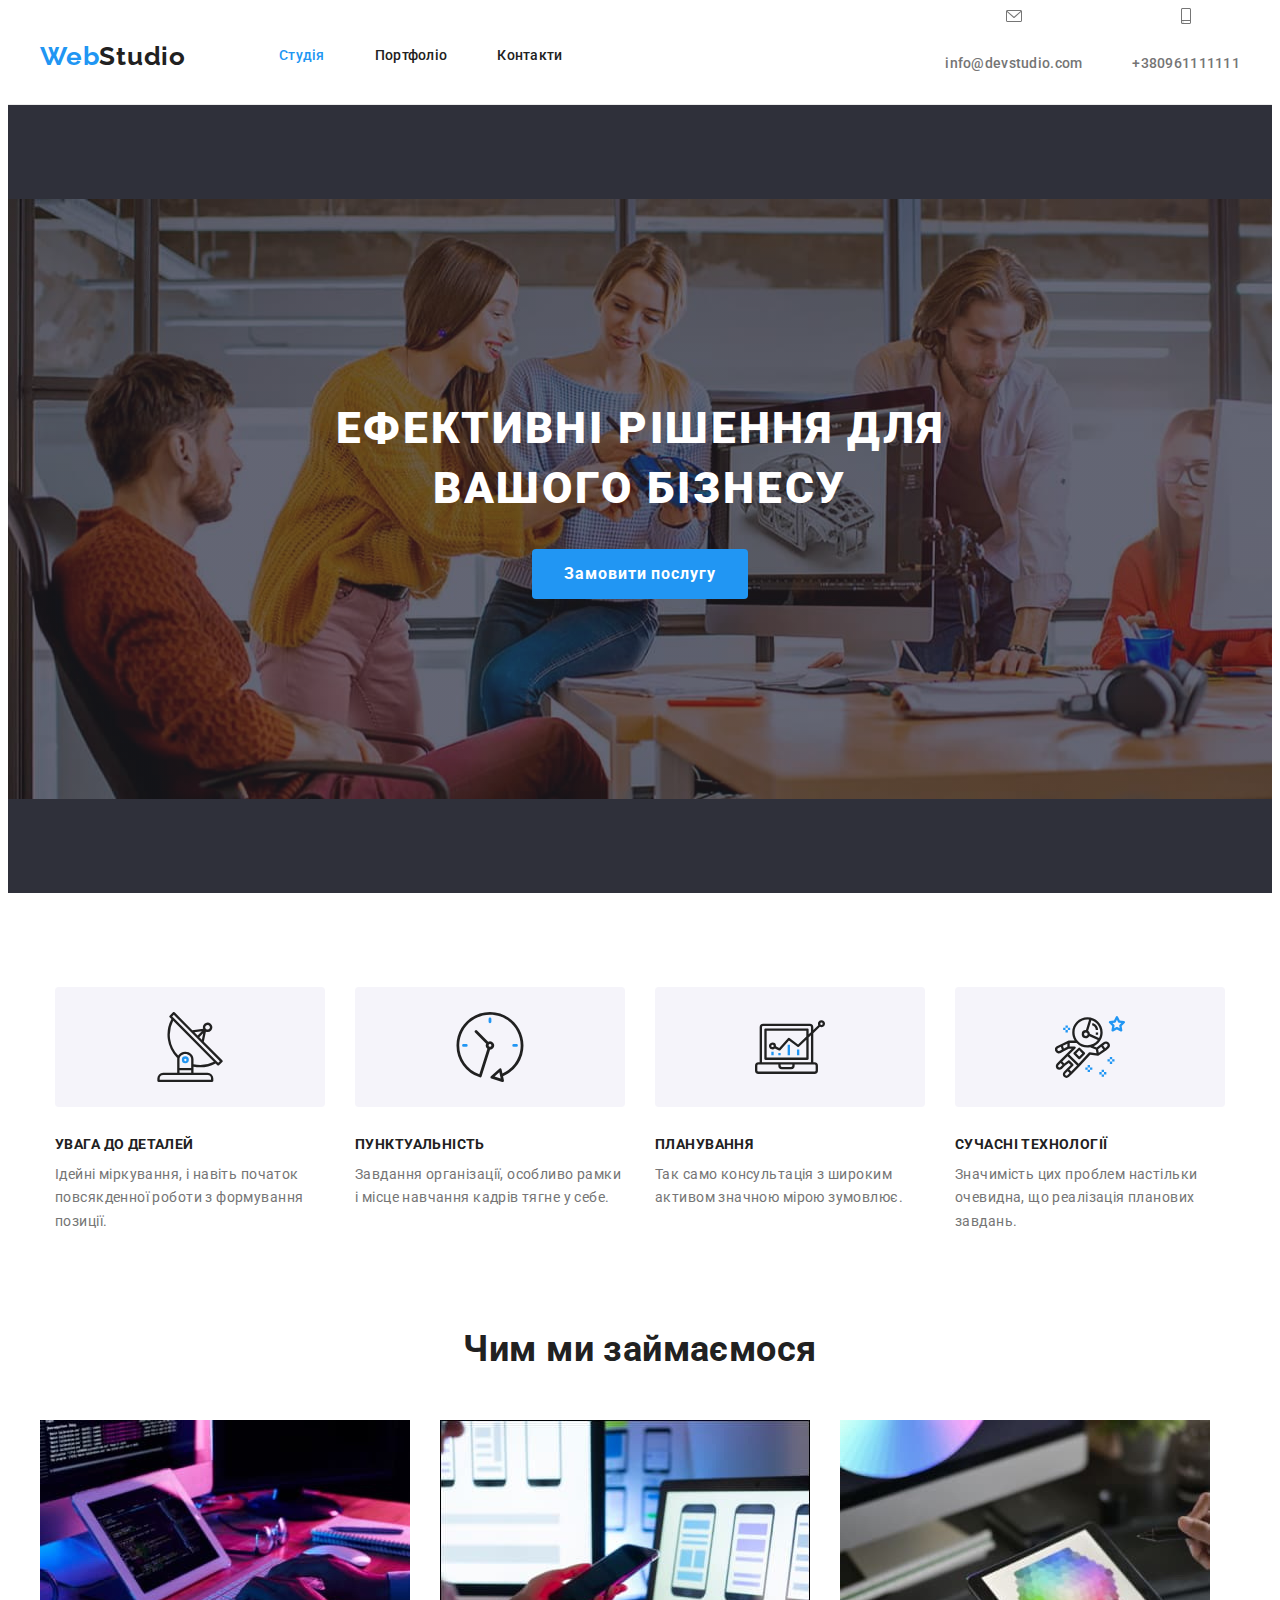
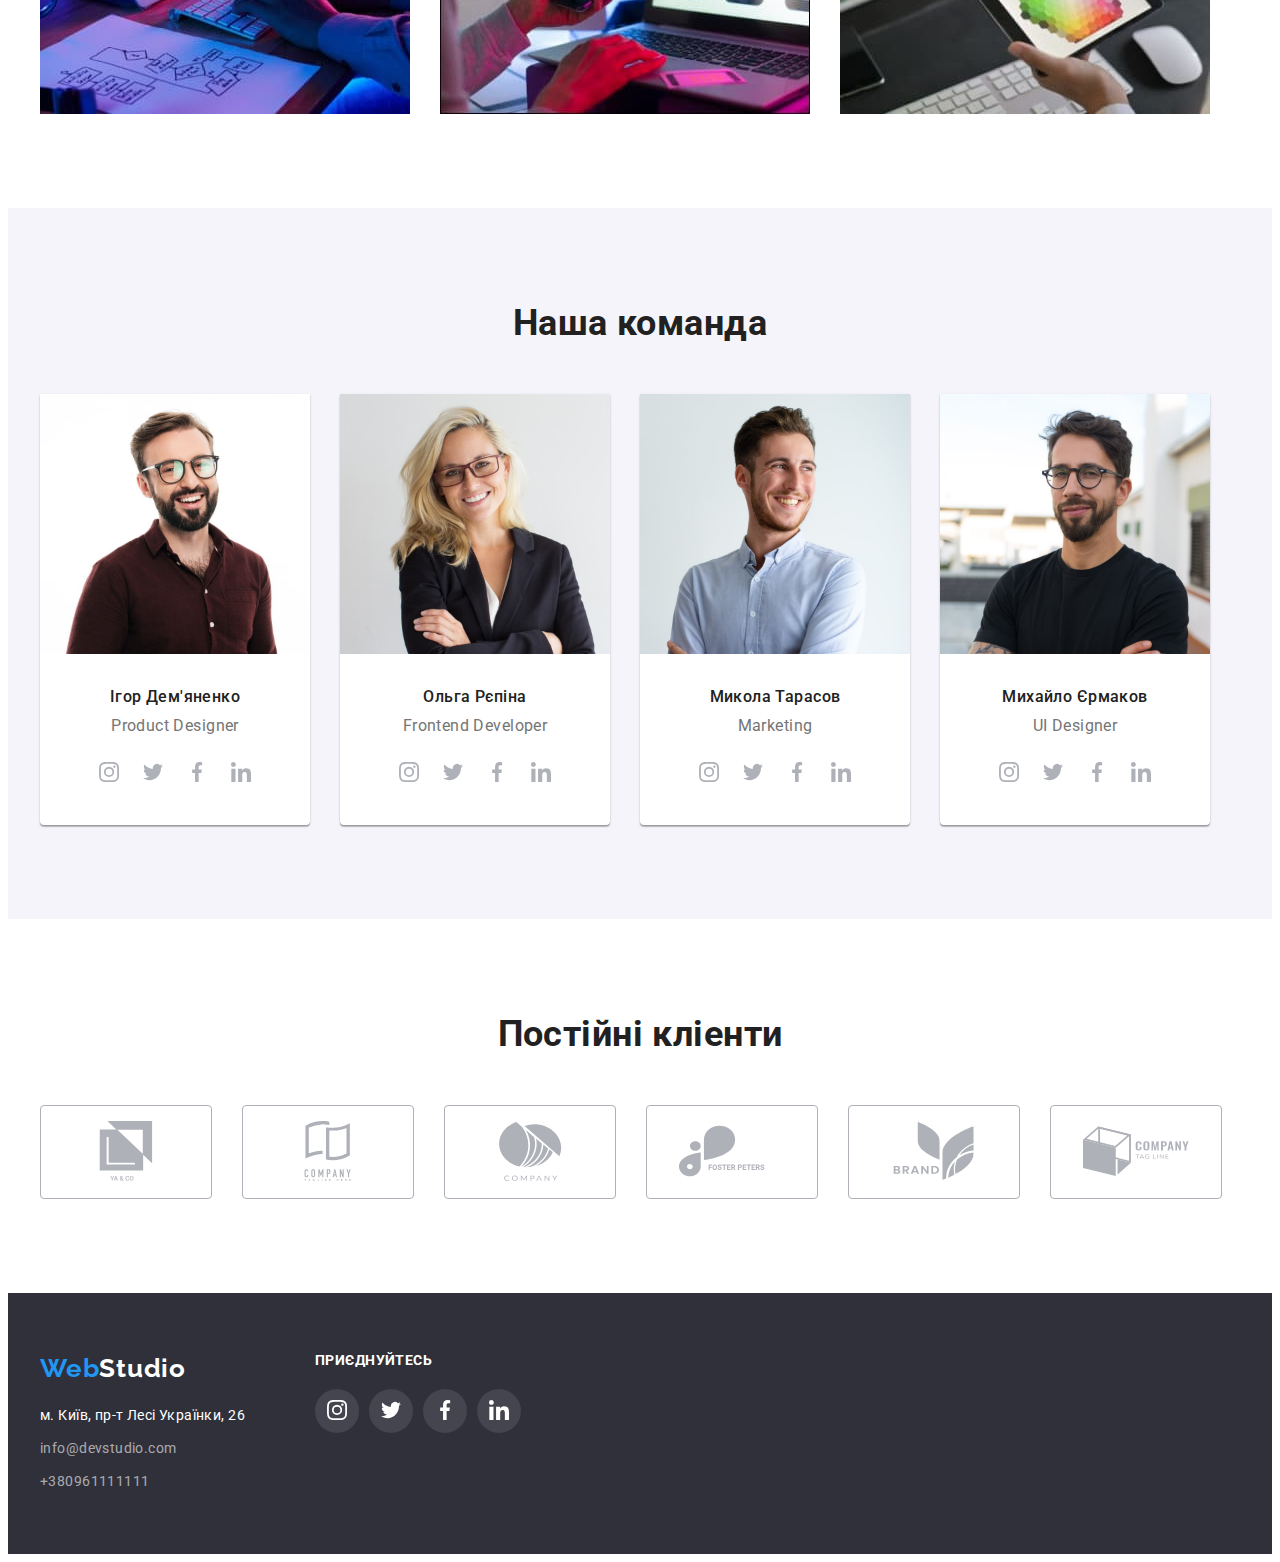
==== commit c66537e6: "коригування" ====
--- a/index.html
+++ b/index.html
@@ -72,7 +72,9 @@
                     </p>
                 </li>
             </ul>
+            </div>
         </section>
+        
         <!--Чим ми займаємося-->
         <section class="section">
     <div class="container">
@@ -251,44 +253,44 @@
         <section class="section">
             <div class="container">
                 <h2 class="section-title">Постійні кліенти</h2>
-                <ul class="client-list">
-                    <li class="client-link item">
-                        <a class="client-top-link" href="">
+                <ul class="clients">
+                    <li class="clients-list item">
+                        <a class="client-link" href="">
                             <svg class="icon" width="106" height="60">
                                 <use href="./images/icons.svg#icon-logo1"></use>
                             </svg>
                         </a>
                     </li>
-                    <li class="client-link item">
-                        <a class="client-top-link" href="">
+                    <li class="clients-list item">
+                        <a class="client-link" href="">
                             <svg class="icon" width="106" height="60">
                                 <use href="./images/icons.svg#icon-logo2"></use>
                             </svg>
                         </a>
                     </li>
-                    <li class="client-link item">
-                        <a class="client-top-link" href="">
+                    <li class="clients-list item">
+                        <a class="client-link" href="">
                             <svg class="icon" width="106" height="60">
                                 <use href="./images/icons.svg#icon-logo3"></use>
                             </svg>
                         </a>
                     </li>
-                    <li class="client-link item">
-                        <a class="client-top-link" href="">
+                    <li class="clients-list item">
+                        <a class="client-link" href="">
                             <svg class="icon" width="106" height="60">
                                 <use href="./images/icons.svg#icon-logo4"></use>
                             </svg>
                         </a>
                     </li>
-                    <li class="client-link item">
-                        <a class="client-top-link" href="">
+                    <li class="clients-list item">
+                        <a class="client-link" href="">
                             <svg class="icon" width="106" height="60">
                                 <use href="./images/icons.svg#icon-logo5"></use>
                             </svg>
                         </a>
                     </li>
-                    <li class="client-link item">
-                        <a class="client-top-link" href="">
+                    <li class="clients-list item">
+                        <a class="client-link" href="">
                             <svg class="icon" width="106" height="60">
                                 <use href="./images/icons.svg#icon-logo6"></use>
                             </svg>
--- a/css/styles.css
+++ b/css/styles.css
@@ -346,13 +346,13 @@
   fill:var(--icons-color)
 }
 
-.social-item:hover .icon,
-.social-item:focus .icon {
+.social-item .icon:hover,
+.social-item .icon:focus {
   fill: var(--primary-white-color);
 }
 
-.social-item a:hover,
-.social-item a:focus {
+.social-item:hover,
+.social-item:focus {
   background-color: var(--accent-color);
 }
 
@@ -380,11 +380,11 @@
 
  /*--Постійні кліенти--*/
 
-.client-list {
-  display: flex;
-}
-
-.client-link {
+.clients {
+  display: flex;
+}
+
+.clients-list {
   display: flex;
   align-items: center;
   justify-content: center;
@@ -394,17 +394,17 @@
   border-radius: 4px;
   cursor: pointer;
 }
-.client-list .item +.item {
+.clients .item +.item {
   margin-left: 30px;
 }
 
-.clients-top-link:hover .icon,
-.clients-top-link:focus .icon {
+.clients-list:hover,
+.clients-list:focus {
   border-color: var(--accent-color);
 }
 
-.client-top-link:hover .icon,
-.client-top-link:focus .icon {
+.client-link:hover .icon,
+.client-link:focus .icon {
   fill: var(--accent-color);
 }
 
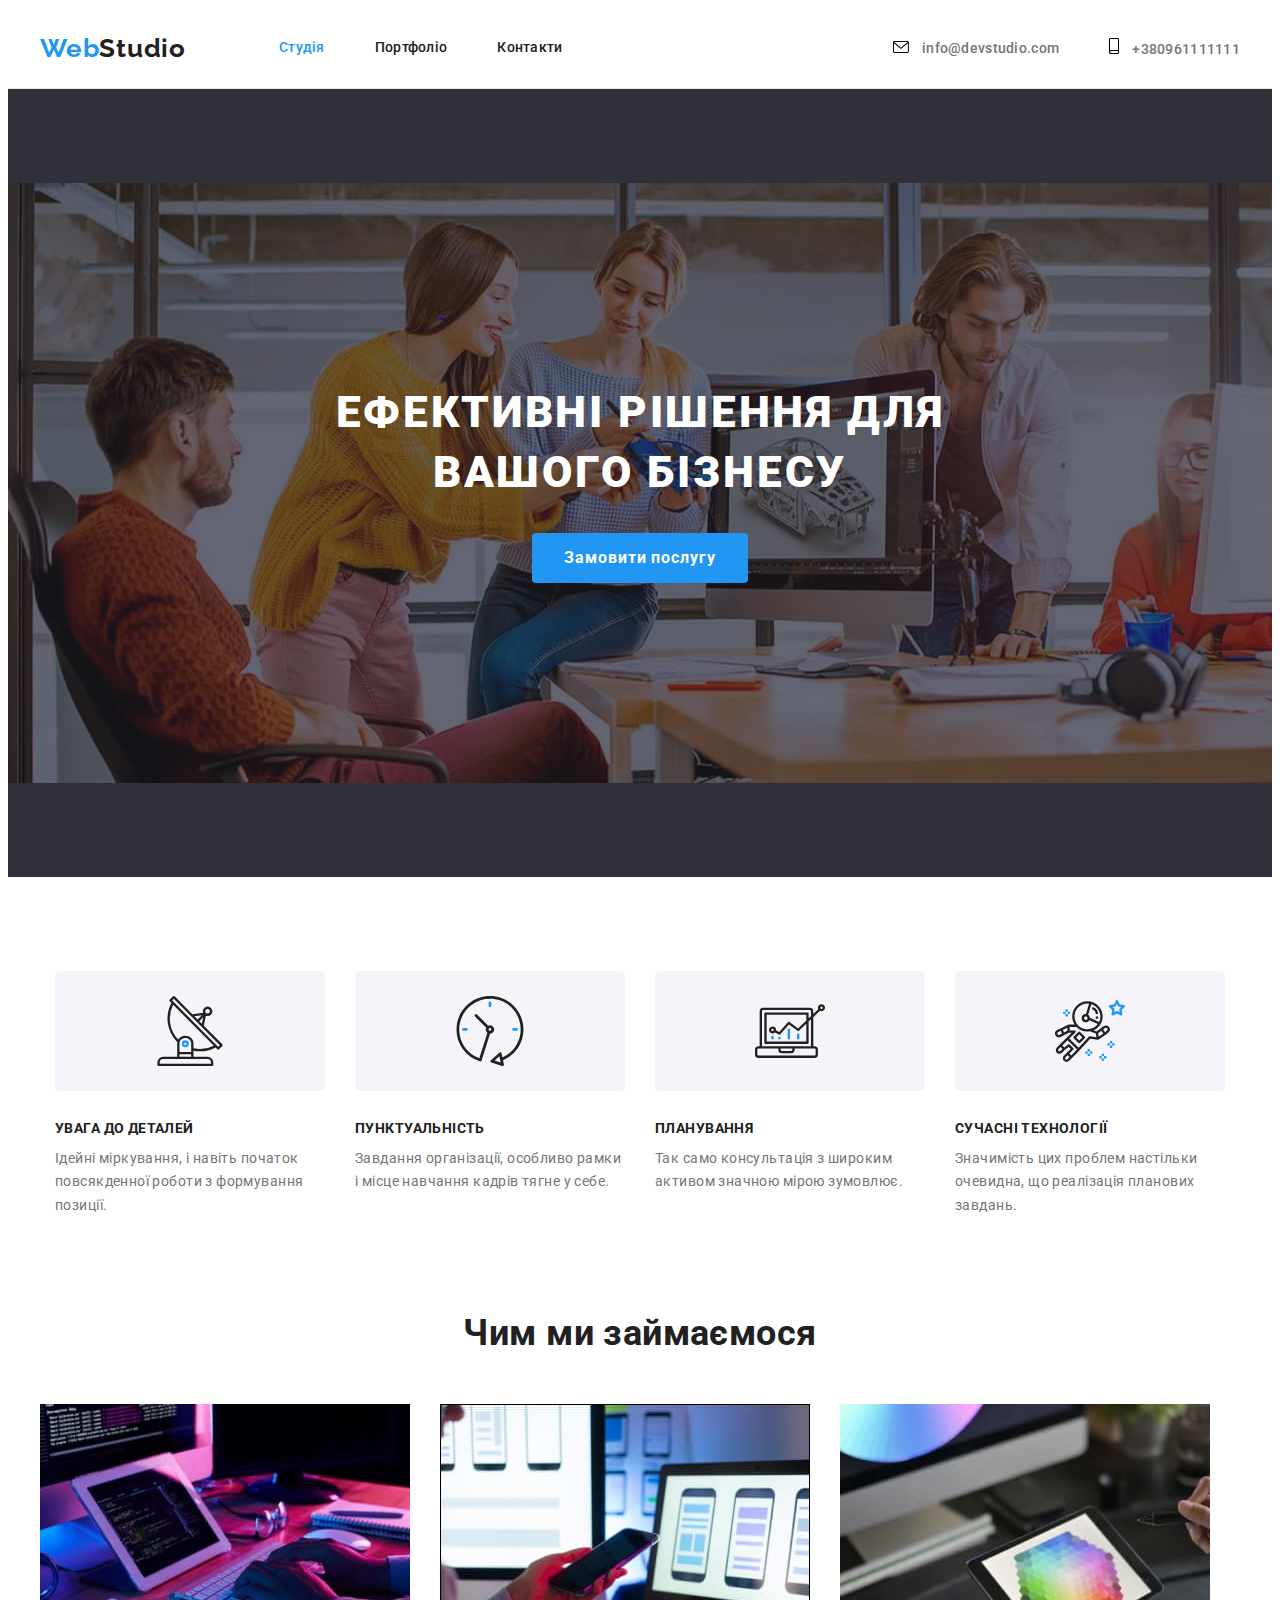
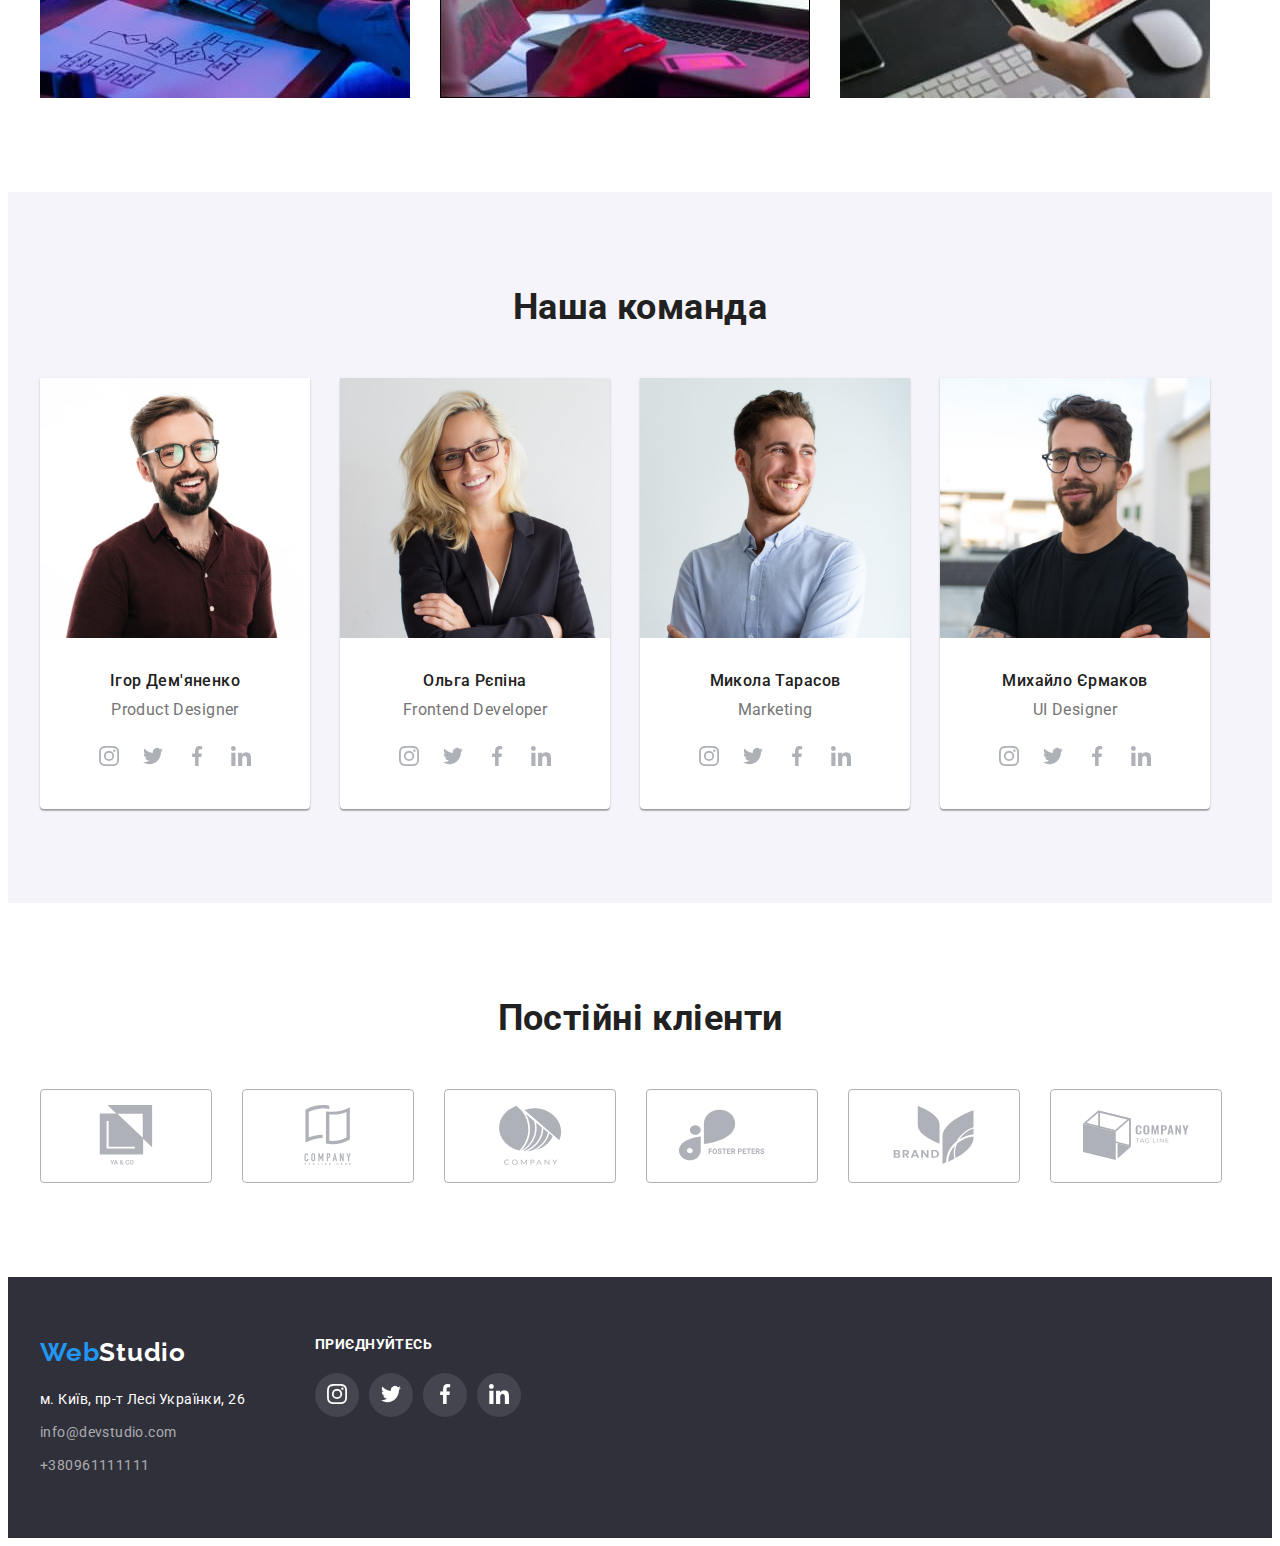
==== commit 6fa49601: "додаткові зміни" ====
--- a/index.html
+++ b/index.html
@@ -27,8 +27,20 @@
                 </ul>
             </nav>
                 <ul class="contact-link list">
-                    <li class="contact-list icon-mail item"><a href="mailto:info@devstudio.com" class="link">info@devstudio.com</a></li>
-                    <li class="contact-list icon-phone item"><a href="tel:+380961111111" class="link">+380961111111</a></li>
+                    <li class="contact-list item">
+                        <a href="mailto:info@devstudio.com" class="link">
+                            <svg class="icon-header" width="16" height="12">
+                                <use href="./images/icons.svg#icon-mail"></use>
+                            </svg>
+                            info@devstudio.com</a>
+                    </li>
+                    <li class="contact-list item">
+                        <a href="tel:+380961111111" class="link">
+                            <svg class="icon-header" width="10" height="16">
+                                <use href="./images/icons.svg#icon-phone"></use>
+                            </svg>
+                            +380961111111</a>
+                    </li>
                 </ul>
         </div>
     </header>
--- a/css/styles.css
+++ b/css/styles.css
@@ -120,25 +120,17 @@
   text-decoration: none;
 }
 
-.contact-list::before {
-  display: block;
-  content: "";
-  height: 16px;
-  margin: 0;
-  background-repeat: no-repeat;
-  background-position: center;
-}
-
-.icon-mail::before {
-  background-image: url("../images/icon-mail.svg");
-}
-
-.icon-phone::before {
-  background-image: url("../images/icon-phone.svg");
-}
-
-.link:hover,
-.link:focus {
+.icon-header {
+ margin-right: 10px; 
+}
+
+.icon-header:hover,
+.icon-header:focus {
+  fill: var(--accent-color);
+}
+
+.link:hover .icon-header,
+.link:focus .icon-header {
   color: var(--accent-color);
 }
 
@@ -148,7 +140,6 @@
 }
 
 .contact-link .link {
-  display: block;
   padding: 32px 0;
   color: var(--title-text-color);
   font-weight: 500;
@@ -394,6 +385,10 @@
   border-radius: 4px;
   cursor: pointer;
 }
+
+.client-link .icon {
+  fill: var(--icons-color);
+}
 .clients .item +.item {
   margin-left: 30px;
 }
@@ -422,7 +417,7 @@
   background-color: var(--background-grey-color);
   color: var(--primiry);
   font-weight: 500;
-  line-height: calc(26 / 16);
+  line-height: 1.6;
   letter-spacing: 0.03em;
   padding: 6px 22px;
   border-radius: 4px;
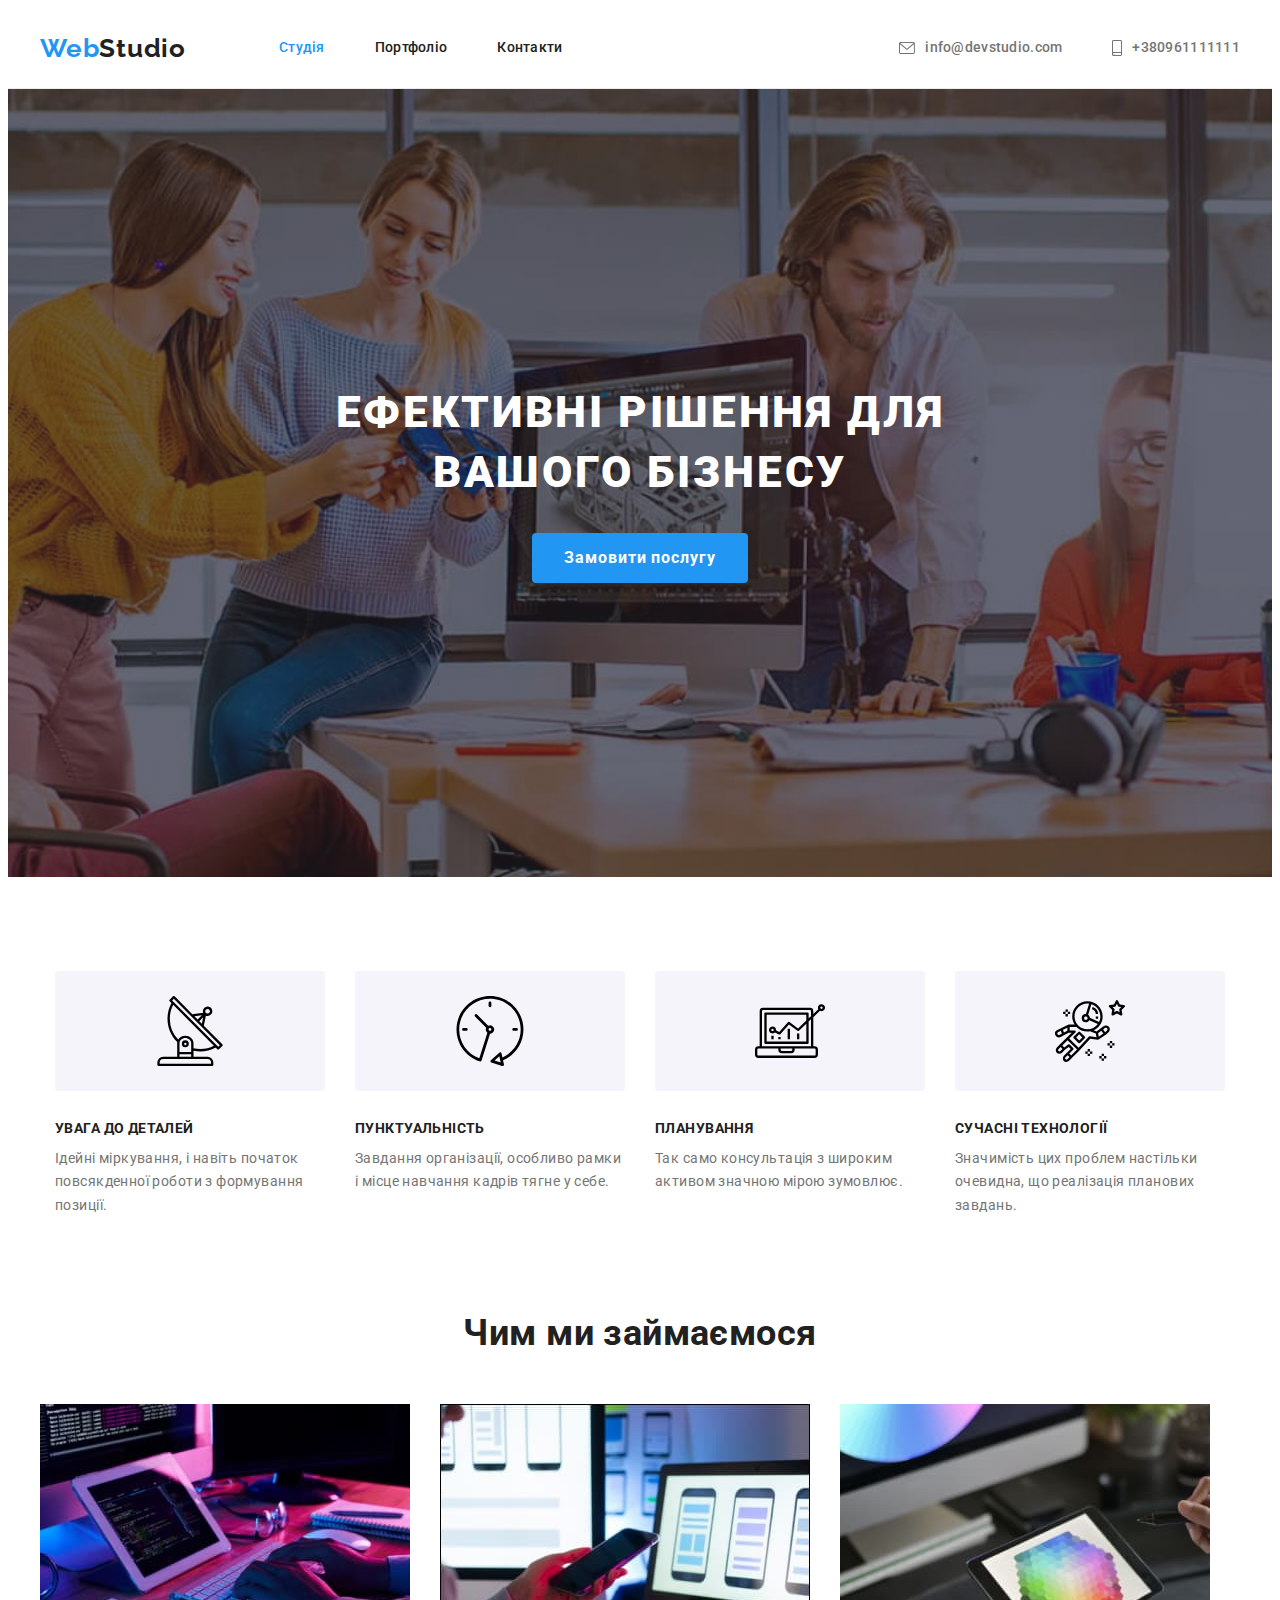
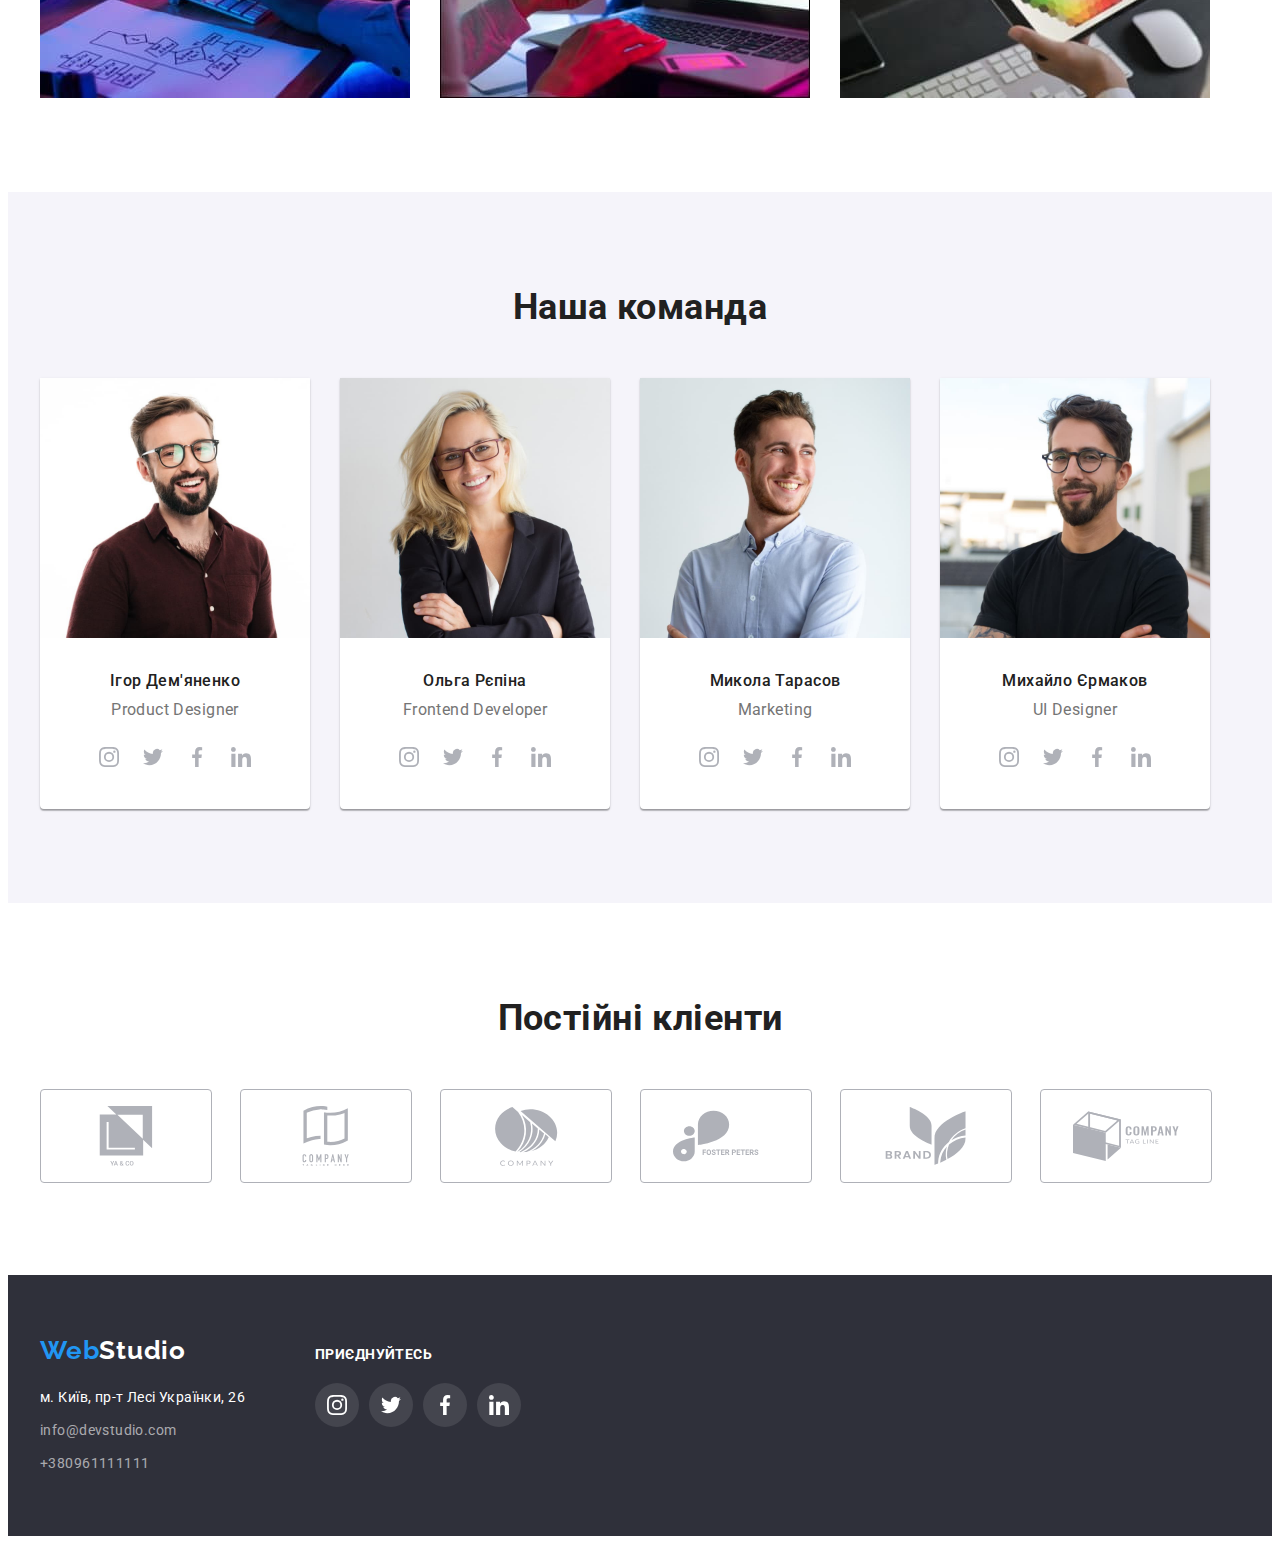
==== commit 8ca49a4c: "виправлення помилок" ====
--- a/index.html
+++ b/index.html
@@ -58,32 +58,54 @@
         <section class="section section-peculiarities">
             <div class="container">
                 <h2 class="visually-hidden">Переваги</h2>
+                
                 <ul class="peculiarities">
-                    <li class="peculiarities-list icon-antenna item">
+                    <li class="peculiarities-list item">
+                        <div class="icons-title">
+                            <svg class="icon" width="70" height="70">
+                                <use href="./images/icons.svg#icon-antenna"></use>
+                            </svg>
+                        </div>
                         <h3 class="peculiarities-title">УВАГА ДО ДЕТАЛЕЙ</h3>
                         <p class="peculiarities-text">
                             Ідейні міркування, і навіть початок повсякденної роботи з формування позиції.
                         </p>
                     </li>
-                <li class="peculiarities-list icon-clock item">
-                    <h2 class="peculiarities-title">ПУНКТУАЛЬНІСТЬ</h2>
+                    <li class="peculiarities-list item">
+                        <div class="icons-title">
+                        <svg class="icon" width="70" height="70">
+                            <use href="./images/icons.svg#icon-clock"></use>
+                        </svg>
+                        </div>
+                    <h3 class="peculiarities-title">ПУНКТУАЛЬНІСТЬ</h3>
                     <p class="peculiarities-text">
                         Завдання організації, особливо рамки і місце навчання кадрів тягне у себе.
                     </p>
-                </li>
-                <li class="peculiarities-list icon-diagram item">
-                    <h2 class="peculiarities-title">ПЛАНУВАННЯ</h2>
+                    </li>
+                    <li class="peculiarities-list item">
+                        <div class="icons-title">
+                        <svg class="icon" width="70" height="70">
+                            <use href="./images/icons.svg#icon-diagram"></use>
+                        </svg>
+                        </div>
+                    <h3 class="peculiarities-title">ПЛАНУВАННЯ</h3>
                     <p class="peculiarities-text">
                         Так само консультація з широким активом значною мірою зумовлює.
                     </p>
-                </li>
-                <li class="peculiarities-list icon-astronaut item">
-                    <h2 class="peculiarities-title">СУЧАСНІ ТЕХНОЛОГІЇ</h2>
+                    </li>
+                    <li class="peculiarities-list item">
+                        <div class="icons-title">
+                        <svg class="icon" width="70" height="70">
+                            <use href="./images/icons.svg#icon-astronaut"></use>
+                        </svg>
+                        </div>
+                    <h3 class="peculiarities-title">СУЧАСНІ ТЕХНОЛОГІЇ</h3>
                     <p class="peculiarities-text">
                         Значимість цих проблем настільки очевидна, що реалізація планових завдань.
                     </p>
-                </li>
-            </ul>
+                    </div>
+                    </li>
+                </ul>
             </div>
         </section>
         
@@ -116,29 +138,29 @@
                         <h3 class="team-name">Ігор Дем'яненко</h3>
                         <p class="team-position">Product Designer</p>
                     <ul class="social-list">
-                        <li class="social-item">
-                        <a href="">
+                        <li>
+                        <a class="social-item" href="">
                             <svg class="icon" width="20" height="20">
                                 <use href="./images/icons.svg#icon-instagram"></use>
                             </svg>
                         </a>
                         </li>
-                        <li class="social-item">
-                        <a href="">
+                        <li>
+                        <a class="social-item" href="">
                             <svg class="icon" width="20" height="20">
                                 <use href="./images/icons.svg#icon-twitter"></use>
                             </svg>
                         </a>
                         </li>
-                        <li class="social-item">
-                        <a href="">
+                        <li>
+                        <a class="social-item" href="">
                             <svg class="icon" width="20" height="20">
                                 <use href="./images/icons.svg#icon-facebook"></use>
                             </svg>
                         </a>
                         </li>
-                        <li class="social-item">
-                        <a href="">
+                        <li>
+                        <a class="social-item" href="">
                             <svg class="icon" width="20" height="20">
                                 <use href="./images/icons.svg#icon-linkedin"></use>
                             </svg>
@@ -153,29 +175,29 @@
                         <h3 class="team-name">Ольга Рєпіна </h3>
                         <p class="team-position">Frontend Developer</p>
                     <ul class="social-list">
+                        <li>
+                            <a class="social-item" href="">
+                                <svg class="icon" width="20" height="20">
+                                    <use href="./images/icons.svg#icon-instagram"></use>
+                                </svg>
+                            </a>
+                        </li>
                         <li class="social-item">
-                            <a href="">
-                                <svg class="icon" width="20" height="20">
-                                    <use href="./images/icons.svg#icon-instagram"></use>
+                            <a class="social-item" href="">
+                                <svg class="icon" width="20" height="20">
+                                    <use href="./images/icons.svg#icon-twitter"></use>
                                 </svg>
                             </a>
                         </li>
                         <li class="social-item">
-                            <a href="">
-                                <svg class="icon" width="20" height="20">
-                                    <use href="./images/icons.svg#icon-twitter"></use>
-                                </svg>
-                            </a>
-                        </li>
-                        <li class="social-item">
-                            <a href="">
+                            <a class="social-item" href="">
                                 <svg class="icon" width="20" height="20">
                                     <use href="./images/icons.svg#icon-facebook"></use>
                                 </svg>
                             </a>
                         </li>
-                        <li class="social-item">
-                            <a href="">
+                        <li>
+                            <a class="social-item" href="">
                                 <svg class="icon" width="20" height="20">
                                     <use href="./images/icons.svg#icon-linkedin"></use>
                                 </svg>
@@ -190,29 +212,29 @@
                         <h3 class="team-name">Микола Тарасов </h3>
                         <p class="team-position">Marketing</p>
                     <ul class="social-list">
-                        <li class="social-item">
-                            <a href="">
+                        <li>
+                            <a class="social-item" href="">
                                 <svg class="icon" width="20" height="20">
                                     <use href="./images/icons.svg#icon-instagram"></use>
                                 </svg>
                             </a>
                         </li>
-                        <li class="social-item">
-                            <a href="">
+                        <li>
+                            <a class="social-item" href="">
                                 <svg class="icon" width="20" height="20">
                                     <use href="./images/icons.svg#icon-twitter"></use>
                                 </svg>
                             </a>
                         </li>
-                        <li class="social-item">
-                            <a href="">
+                        <li>
+                            <a class="social-item" href="">
                                 <svg class="icon" width="20" height="20">
                                     <use href="./images/icons.svg#icon-facebook"></use>
                                 </svg>
                             </a>
                         </li>
-                        <li class="social-item">
-                            <a href="">
+                        <li>
+                            <a class="social-item" href="">
                                 <svg class="icon" width="20" height="20">
                                     <use href="./images/icons.svg#icon-linkedin"></use>
                                 </svg>
@@ -227,29 +249,29 @@
                         <h3 class="team-name">Михайло Єрмаков </h3>
                         <p class="team-position">UI Designer</p>
                     <ul class="social-list">
-                        <li class="social-item">
-                            <a href="">
+                        <li>
+                            <a class="social-item" href="">
                                 <svg class="icon" width="20" height="20">
                                     <use href="./images/icons.svg#icon-instagram"></use>
                                 </svg>
                             </a>
                         </li>
-                        <li class="social-item">
-                            <a href="">
+                        <li>
+                            <a class="social-item" href="">
                                 <svg class="icon" width="20" height="20">
                                     <use href="./images/icons.svg#icon-twitter"></use>
                                 </svg>
                             </a>
                         </li>
-                        <li class="social-item">
-                            <a href="">
+                        <li>
+                            <a class="social-item" href="">
                                 <svg class="icon" width="20" height="20">
                                     <use href="./images/icons.svg#icon-facebook"></use>
                                 </svg>
                             </a>
                         </li>
-                        <li class="social-item">
-                            <a href="">
+                        <li>
+                            <a class="social-item" href="">
                                 <svg class="icon" width="20" height="20">
                                     <use href="./images/icons.svg#icon-linkedin"></use>
                                 </svg>
@@ -267,42 +289,42 @@
                 <h2 class="section-title">Постійні кліенти</h2>
                 <ul class="clients">
                     <li class="clients-list item">
-                        <a class="client-link" href="">
+                        <a class="clients-link" href="">
                             <svg class="icon" width="106" height="60">
                                 <use href="./images/icons.svg#icon-logo1"></use>
                             </svg>
                         </a>
                     </li>
                     <li class="clients-list item">
-                        <a class="client-link" href="">
+                        <a class="clients-link" href="">
                             <svg class="icon" width="106" height="60">
                                 <use href="./images/icons.svg#icon-logo2"></use>
                             </svg>
                         </a>
                     </li>
                     <li class="clients-list item">
-                        <a class="client-link" href="">
+                        <a class="clients-link" href="">
                             <svg class="icon" width="106" height="60">
                                 <use href="./images/icons.svg#icon-logo3"></use>
                             </svg>
                         </a>
                     </li>
                     <li class="clients-list item">
-                        <a class="client-link" href="">
+                        <a class="clients-link" href="">
                             <svg class="icon" width="106" height="60">
                                 <use href="./images/icons.svg#icon-logo4"></use>
                             </svg>
                         </a>
                     </li>
                     <li class="clients-list item">
-                        <a class="client-link" href="">
+                        <a class="clients-link" href="">
                             <svg class="icon" width="106" height="60">
                                 <use href="./images/icons.svg#icon-logo5"></use>
                             </svg>
                         </a>
                     </li>
                     <li class="clients-list item">
-                        <a class="client-link" href="">
+                        <a class="clients-link" href="">
                             <svg class="icon" width="106" height="60">
                                 <use href="./images/icons.svg#icon-logo6"></use>
                             </svg>
@@ -336,28 +358,28 @@
                 <ul class="social-main-list">
                     <li class="social-top-icon">
                         <a href="" class="social-link link">
-                            <svg class="icon" width="20" height="20">
+                            <svg class="icon-social" width="20" height="20">
                                 <use href="./images/icons.svg#icon-instagram"></use>
                             </svg>
                         </a>
                     </li>
                     <li class="social-top-icon">
                         <a href="" class="social-link link">
-                            <svg class="icon" width="20" height="20">
+                            <svg class="icon-social" width="20" height="20">
                                 <use href="./images/icons.svg#icon-twitter"></use>
                             </svg>
                         </a>
                     </li>
                     <li class="social-top-icon">
                         <a href="" class="social-link link">
-                            <svg class="icon" width="20" height="20">
+                            <svg class="icon-social" width="20" height="20">
                                 <use href="./images/icons.svg#icon-facebook"></use>
                             </svg>
                         </a>
                     </li>
                     <li class="social-top-icon">
                         <a href="" class="social-link link">
-                            <svg class="icon" width="20" height="20">
+                            <svg class="icon-social" width="20" height="20">
                                 <use href="./images/icons.svg#icon-linkedin"></use>
                             </svg>
                         </a>
--- a/css/styles.css
+++ b/css/styles.css
@@ -120,18 +120,20 @@
   text-decoration: none;
 }
 
+.link {
+  display: flex;
+  align-items: center;
+}
+
 .icon-header {
+  fill: currentColor;
  margin-right: 10px; 
 }
 
-.icon-header:hover,
-.icon-header:focus {
+.contact-list .link:hover,
+.contact-list .link:focus {
+  color: var(--accent-color);
   fill: var(--accent-color);
-}
-
-.link:hover .icon-header,
-.link:focus .icon-header {
-  color: var(--accent-color);
 }
 
 .contact-link .link:hover,
@@ -161,20 +163,21 @@
 
 .hero {
   text-align: center;
-  background-color:var(--primary-black-color);
+  margin: 0px auto;
+  max-width: 1600px;
+  background-color: var(--primary-black-color);
+  background-position: center;
+  background-size: cover;
+  background-repeat: no-repeat;
+  background-image: linear-gradient(rgba(47, 48, 58, 0.4),
+        rgba(47, 48, 58, 0.4)),
+      url(../images/Img001.jpg);
 }
 
 .hero-main {
   text-align: center;
   padding-top: 200px;
   padding-bottom: 200px;
-  max-width: 1600px;
-  margin: 0px auto;
-
-background-image: linear-gradient(
-  rgba(47, 48, 58, 0.4),
-  rgba(47, 48, 58, 0.4)),
-  url(../images/Img001.jpg);
 }
 
 .hero-title {
@@ -225,9 +228,10 @@
   margin-left: 30px;
 }
 
-.peculiarities-list::before {
-  display: block;
-  content: "";
+.icons-title {
+  display: flex;
+  align-items: center;
+  justify-content: center;
   height: 120px;
   margin-bottom: 30px;
   border-radius: 4px;
@@ -237,22 +241,6 @@
   background-color: var(--background-grey-color);
 }
 
-.icon-antenna::before {
-background-image: url("../images/icon-antenna.svg");
-}
-
-.icon-clock::before {
-  background-image: url("../images/icon-clock.svg");
-}
-
-.icon-diagram::before {
-  background-image: url("../images/icon-diagram.svg");
-}
-
-.icon-astronaut::before {
-  background-image: url("../images/icon-astronaut.svg");
-} 
-
 .peculiarities-title {
   margin-bottom: 10px;
   color: var(--primary-text-color);
@@ -330,7 +318,6 @@
   height: 44px;
   background-color: var(--primary-white-color);
   border-radius: 50%;
-  cursor: pointer;
 }
 
 .social-item .icon {
@@ -375,31 +362,36 @@
   display: flex;
 }
 
-.clients-list {
+.clients-link {
   display: flex;
   align-items: center;
   justify-content: center;
   border: 1px solid var(--icons-color);
+  border-radius: 4px;
+  width: 100%;
+  height: 100%;
+}
+
+.clients-list { 
   width: 170px;
   height: 92px;
-  border-radius: 4px;
-  cursor: pointer;
-}
-
-.client-link .icon {
+}
+
+.clients-link .icon {
   fill: var(--icons-color);
 }
+
 .clients .item +.item {
   margin-left: 30px;
 }
 
-.clients-list:hover,
-.clients-list:focus {
+.clients-link:hover,
+.clients-link:focus {
   border-color: var(--accent-color);
 }
 
-.client-link:hover .icon,
-.client-link:focus .icon {
+.clients-link:hover .icon,
+.clients-link:focus .icon {
   fill: var(--accent-color);
 }
 
@@ -430,6 +422,8 @@
 .btns .btn-style:focus {
   background-color: var(--accent-color);
   color: var(--primary-white-color);
+  box-shadow: 0px 3px 1px rgba(0, 0, 0, 0.1), 0px 1px 2px rgba(0, 0, 0, 0.08),
+  0px 2px 2px rgba(0, 0, 0, 0.12);
 }
 
 .items {
@@ -536,6 +530,7 @@
 
 .footer .container {
   display: flex;
+  align-items: baseline;
 }
 
 .social-main-list {
@@ -549,9 +544,6 @@
 }
 
 .social-title {
-  display: flex;
-  align-items: center;
-  justify-content: start;
   margin-bottom: 20px;
   color: var(--primary-white-color);
   font-style: normal;
@@ -573,7 +565,7 @@
   cursor: pointer;
 }
 
-.icon {
+.icon-social {
   fill: var(--primary-white-color);
 }
 
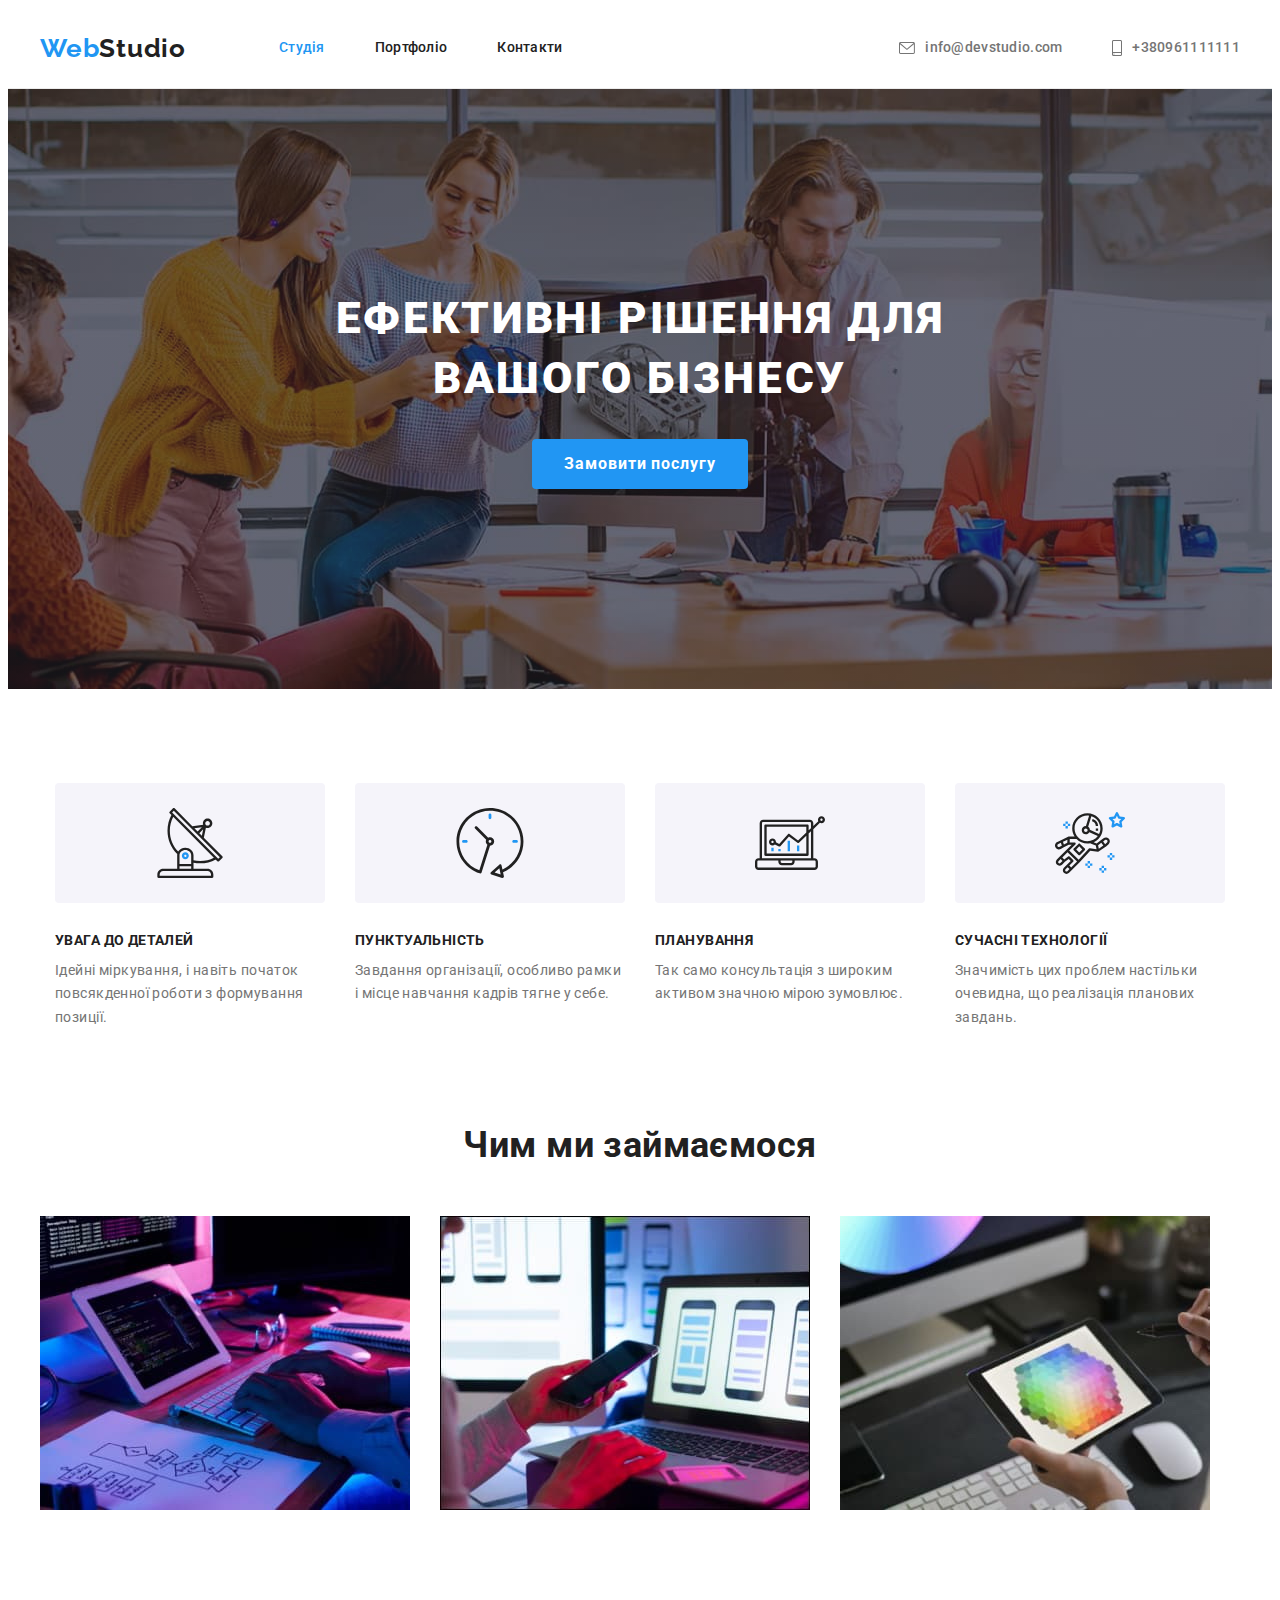
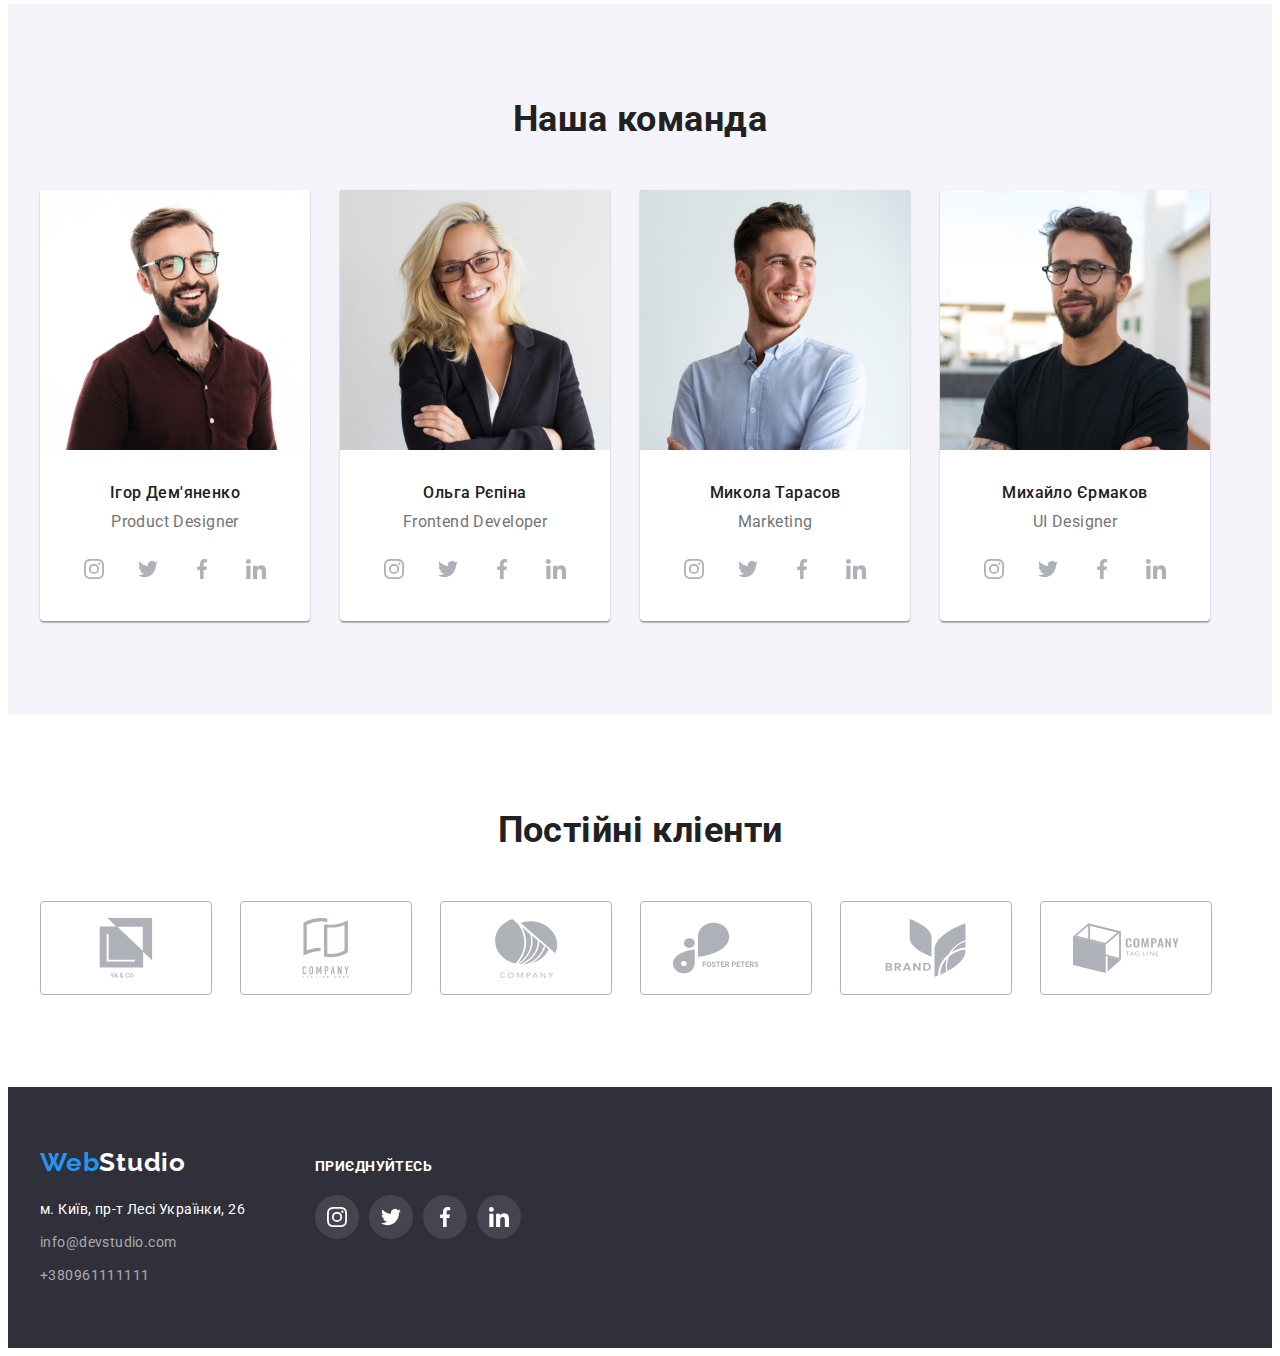
==== commit d49191b5: "виправлення помилок" ====
--- a/index.html
+++ b/index.html
@@ -63,7 +63,7 @@
                     <li class="peculiarities-list item">
                         <div class="icons-title">
                             <svg class="icon" width="70" height="70">
-                                <use href="./images/icons.svg#icon-antenna"></use>
+                                <use href="./images/symbol-defs.svg#icon-antenna"></use>
                             </svg>
                         </div>
                         <h3 class="peculiarities-title">УВАГА ДО ДЕТАЛЕЙ</h3>
@@ -74,7 +74,7 @@
                     <li class="peculiarities-list item">
                         <div class="icons-title">
                         <svg class="icon" width="70" height="70">
-                            <use href="./images/icons.svg#icon-clock"></use>
+                            <use href="./images/symbol-defs.svg#icon-clock"></use>
                         </svg>
                         </div>
                     <h3 class="peculiarities-title">ПУНКТУАЛЬНІСТЬ</h3>
@@ -85,7 +85,7 @@
                     <li class="peculiarities-list item">
                         <div class="icons-title">
                         <svg class="icon" width="70" height="70">
-                            <use href="./images/icons.svg#icon-diagram"></use>
+                            <use href="./images/symbol-defs.svg#icon-diagram"></use>
                         </svg>
                         </div>
                     <h3 class="peculiarities-title">ПЛАНУВАННЯ</h3>
@@ -96,14 +96,13 @@
                     <li class="peculiarities-list item">
                         <div class="icons-title">
                         <svg class="icon" width="70" height="70">
-                            <use href="./images/icons.svg#icon-astronaut"></use>
+                            <use href="./images/symbol-defs.svg#icon-astronaut"></use>
                         </svg>
                         </div>
                     <h3 class="peculiarities-title">СУЧАСНІ ТЕХНОЛОГІЇ</h3>
                     <p class="peculiarities-text">
                         Значимість цих проблем настільки очевидна, що реалізація планових завдань.
                     </p>
-                    </div>
                     </li>
                 </ul>
             </div>
--- a/css/styles.css
+++ b/css/styles.css
@@ -127,7 +127,7 @@
 
 .icon-header {
   fill: currentColor;
- margin-right: 10px; 
+  margin-right: 10px; 
 }
 
 .contact-list .link:hover,
@@ -136,8 +136,8 @@
   fill: var(--accent-color);
 }
 
-.contact-link .link:hover,
-.contact-link .link:focus {
+.nav-link .link:hover,
+.nav-link .link:focus {
   color: var(--accent-color);
 }
 
@@ -162,6 +162,8 @@
 /* Герой */
 
 .hero {
+  padding-top: 200px;
+  padding-bottom: 200px;
   text-align: center;
   margin: 0px auto;
   max-width: 1600px;
@@ -172,12 +174,6 @@
   background-image: linear-gradient(rgba(47, 48, 58, 0.4),
         rgba(47, 48, 58, 0.4)),
       url(../images/Img001.jpg);
-}
-
-.hero-main {
-  text-align: center;
-  padding-top: 200px;
-  padding-bottom: 200px;
 }
 
 .hero-title {
@@ -308,6 +304,7 @@
   display: flex;
   align-items: center;
   justify-content: center;
+  gap: 10px;
 }
 
 .social-item {
@@ -324,8 +321,8 @@
   fill:var(--icons-color)
 }
 
-.social-item .icon:hover,
-.social-item .icon:focus {
+.social-item:hover .icon,
+.social-item:focus .icon {
   fill: var(--primary-white-color);
 }
 
